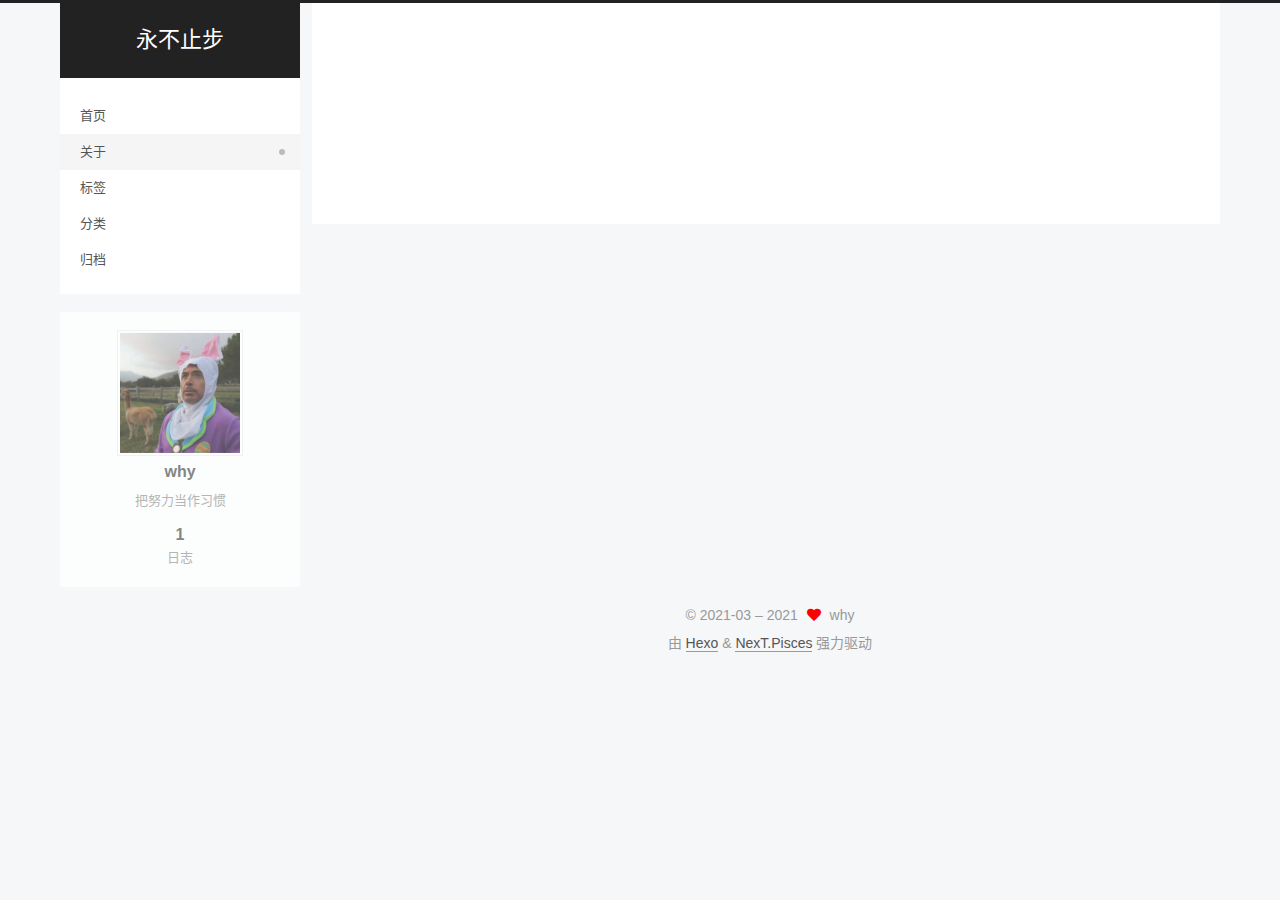
==== about/index.html @ 94a15e77 "Site updated: 2021-03-12 10:39:09" ====
<!DOCTYPE html>
<html lang="zh-CN">
<head>
  <meta charset="UTF-8">
<meta name="viewport" content="width=device-width, initial-scale=1, maximum-scale=2">
<meta name="theme-color" content="#222">
<meta name="generator" content="Hexo 5.4.0">
  <link rel="apple-touch-icon" sizes="180x180" href="/images/apple-touch-icon-next.png">
  <link rel="icon" type="image/png" sizes="32x32" href="/images/medium%2032x32.png">
  <link rel="icon" type="image/png" sizes="16x16" href="/images/small16x16.png">
  <link rel="mask-icon" href="/images/logo.svg" color="#222">

<link rel="stylesheet" href="/css/main.css">


<link rel="stylesheet" href="/lib/font-awesome/css/all.min.css">

<script id="hexo-configurations">
    var NexT = window.NexT || {};
    var CONFIG = {"hostname":"example.com","root":"/","scheme":"Pisces","version":"7.8.0","exturl":false,"sidebar":{"position":"left","display":"post","padding":18,"offset":12,"onmobile":false},"copycode":{"enable":false,"show_result":false,"style":null},"back2top":{"enable":true,"sidebar":false,"scrollpercent":false},"bookmark":{"enable":false,"color":"#222","save":"auto"},"fancybox":false,"mediumzoom":false,"lazyload":false,"pangu":false,"comments":{"style":"tabs","active":null,"storage":true,"lazyload":false,"nav":null},"algolia":{"hits":{"per_page":10},"labels":{"input_placeholder":"Search for Posts","hits_empty":"We didn't find any results for the search: ${query}","hits_stats":"${hits} results found in ${time} ms"}},"localsearch":{"enable":false,"trigger":"auto","top_n_per_article":1,"unescape":false,"preload":false},"motion":{"enable":true,"async":false,"transition":{"post_block":"fadeIn","post_header":"slideDownIn","post_body":"slideDownIn","coll_header":"slideLeftIn","sidebar":"slideUpIn"}}};
  </script>

  <meta name="description" content="把努力当作习惯">
<meta property="og:type" content="website">
<meta property="og:title" content="关于">
<meta property="og:url" content="http://example.com/about/index.html">
<meta property="og:site_name" content="永不止步">
<meta property="og:description" content="把努力当作习惯">
<meta property="og:locale" content="zh_CN">
<meta property="article:published_time" content="2020-02-10T14:07:08.000Z">
<meta property="article:modified_time" content="2021-03-11T13:45:54.546Z">
<meta property="article:author" content="why">
<meta name="twitter:card" content="summary">

<link rel="canonical" href="http://example.com/about/">


<script id="page-configurations">
  // https://hexo.io/docs/variables.html
  CONFIG.page = {
    sidebar: "",
    isHome : false,
    isPost : false,
    lang   : 'zh-CN'
  };
</script>

  <title>关于 | 永不止步
</title>
  






  <noscript>
  <style>
  .use-motion .brand,
  .use-motion .menu-item,
  .sidebar-inner,
  .use-motion .post-block,
  .use-motion .pagination,
  .use-motion .comments,
  .use-motion .post-header,
  .use-motion .post-body,
  .use-motion .collection-header { opacity: initial; }

  .use-motion .site-title,
  .use-motion .site-subtitle {
    opacity: initial;
    top: initial;
  }

  .use-motion .logo-line-before i { left: initial; }
  .use-motion .logo-line-after i { right: initial; }
  </style>
</noscript>

</head>

<body itemscope itemtype="http://schema.org/WebPage">
  <div class="container use-motion">
    <div class="headband"></div>

    <header class="header" itemscope itemtype="http://schema.org/WPHeader">
      <div class="header-inner"><div class="site-brand-container">
  <div class="site-nav-toggle">
    <div class="toggle" aria-label="切换导航栏">
      <span class="toggle-line toggle-line-first"></span>
      <span class="toggle-line toggle-line-middle"></span>
      <span class="toggle-line toggle-line-last"></span>
    </div>
  </div>

  <div class="site-meta">

    <a href="/" class="brand" rel="start">
      <span class="logo-line-before"><i></i></span>
      <h1 class="site-title">永不止步</h1>
      <span class="logo-line-after"><i></i></span>
    </a>
  </div>

  <div class="site-nav-right">
    <div class="toggle popup-trigger">
    </div>
  </div>
</div>




<nav class="site-nav">
  <ul id="menu" class="main-menu menu">
        <li class="menu-item menu-item-home">

    <a href="/" rel="section"><i class="home fa-fw"></i>首页</a>

  </li>
        <li class="menu-item menu-item-about">

    <a href="/about/" rel="section"><i class="user fa-fw"></i>关于</a>

  </li>
        <li class="menu-item menu-item-tags">

    <a href="/tags/" rel="section"><i class="tags fa-fw"></i>标签</a>

  </li>
        <li class="menu-item menu-item-categories">

    <a href="/categories/" rel="section"><i class="th fa-fw"></i>分类</a>

  </li>
        <li class="menu-item menu-item-archives">

    <a href="/archives/" rel="section"><i class="archive fa-fw"></i>归档</a>

  </li>
  </ul>
</nav>




</div>
    </header>

    
  <div class="back-to-top">
    <i class="fa fa-arrow-up"></i>
    <span>0%</span>
  </div>


    <main class="main">
      <div class="main-inner">
        <div class="content-wrap">
          
  
  

          <div class="content page posts-expand">
            

    
    
    
    <div class="post-block" lang="zh-CN">
      <header class="post-header">

<h1 class="post-title" itemprop="name headline">关于
</h1>

<div class="post-meta">
  

</div>

</header>

      
      
      
      <div class="post-body">
          
      </div>
      
      
      
    </div>
    

    
    
    


          </div>
          

<script>
  window.addEventListener('tabs:register', () => {
    let { activeClass } = CONFIG.comments;
    if (CONFIG.comments.storage) {
      activeClass = localStorage.getItem('comments_active') || activeClass;
    }
    if (activeClass) {
      let activeTab = document.querySelector(`a[href="#comment-${activeClass}"]`);
      if (activeTab) {
        activeTab.click();
      }
    }
  });
  if (CONFIG.comments.storage) {
    window.addEventListener('tabs:click', event => {
      if (!event.target.matches('.tabs-comment .tab-content .tab-pane')) return;
      let commentClass = event.target.classList[1];
      localStorage.setItem('comments_active', commentClass);
    });
  }
</script>

        </div>
          
  
  <div class="toggle sidebar-toggle">
    <span class="toggle-line toggle-line-first"></span>
    <span class="toggle-line toggle-line-middle"></span>
    <span class="toggle-line toggle-line-last"></span>
  </div>

  <aside class="sidebar">
    <div class="sidebar-inner">

      <ul class="sidebar-nav motion-element">
        <li class="sidebar-nav-toc">
          文章目录
        </li>
        <li class="sidebar-nav-overview">
          站点概览
        </li>
      </ul>

      <!--noindex-->
      <div class="post-toc-wrap sidebar-panel">
      </div>
      <!--/noindex-->

      <div class="site-overview-wrap sidebar-panel">
        <div class="site-author motion-element" itemprop="author" itemscope itemtype="http://schema.org/Person">
    <img class="site-author-image" itemprop="image" alt="why"
      src="/images/avatar.png">
  <p class="site-author-name" itemprop="name">why</p>
  <div class="site-description" itemprop="description">把努力当作习惯</div>
</div>
<div class="site-state-wrap motion-element">
  <nav class="site-state">
      <div class="site-state-item site-state-posts">
          <a href="/archives/">
        
          <span class="site-state-item-count">1</span>
          <span class="site-state-item-name">日志</span>
        </a>
      </div>
  </nav>
</div>



      </div>

    </div>
  </aside>
  <div id="sidebar-dimmer"></div>


      </div>
    </main>

    <footer class="footer">
      <div class="footer-inner">
        

        

<div class="copyright">
  
  &copy; 2021-03 – 
  <span itemprop="copyrightYear">2021</span>
  <span class="with-love">
    <i class="fa fa-heart"></i>
  </span>
  <span class="author" itemprop="copyrightHolder">why</span>
</div>
  <div class="powered-by">由 <a href="https://hexo.io/" class="theme-link" rel="noopener" target="_blank">Hexo</a> & <a href="https://pisces.theme-next.org/" class="theme-link" rel="noopener" target="_blank">NexT.Pisces</a> 强力驱动
  </div>

        








      </div>
    </footer>
  </div>

  
  <script src="/lib/anime.min.js"></script>
  <script src="/lib/velocity/velocity.min.js"></script>
  <script src="/lib/velocity/velocity.ui.min.js"></script>

<script src="/js/utils.js"></script>

<script src="/js/motion.js"></script>


<script src="/js/schemes/pisces.js"></script>


<script src="/js/next-boot.js"></script>




  















  

  

</body>
</html>
---- css/main.css ----
:root {
  --body-bg-color: #f5f7f9;
  --content-bg-color: #fff;
  --card-bg-color: #f5f5f5;
  --text-color: #555;
  --blockquote-color: #666;
  --link-color: #555;
  --link-hover-color: #222;
  --brand-color: #fff;
  --brand-hover-color: #fff;
  --table-row-odd-bg-color: #f9f9f9;
  --table-row-hover-bg-color: #f5f5f5;
  --menu-item-bg-color: #f5f5f5;
  --btn-default-bg: #fff;
  --btn-default-color: #555;
  --btn-default-border-color: #555;
  --btn-default-hover-bg: #222;
  --btn-default-hover-color: #fff;
  --btn-default-hover-border-color: #222;
}
html {
  line-height: 1.15; /* 1 */
  -webkit-text-size-adjust: 100%; /* 2 */
}
body {
  margin: 0;
}
main {
  display: block;
}
h1 {
  font-size: 2em;
  margin: 0.67em 0;
}
hr {
  box-sizing: content-box; /* 1 */
  height: 0; /* 1 */
  overflow: visible; /* 2 */
}
pre {
  font-family: monospace, monospace; /* 1 */
  font-size: 1em; /* 2 */
}
a {
  background: transparent;
}
abbr[title] {
  border-bottom: none; /* 1 */
  text-decoration: underline; /* 2 */
  text-decoration: underline dotted; /* 2 */
}
b,
strong {
  font-weight: bolder;
}
code,
kbd,
samp {
  font-family: monospace, monospace; /* 1 */
  font-size: 1em; /* 2 */
}
small {
  font-size: 80%;
}
sub,
sup {
  font-size: 75%;
  line-height: 0;
  position: relative;
  vertical-align: baseline;
}
sub {
  bottom: -0.25em;
}
sup {
  top: -0.5em;
}
img {
  border-style: none;
}
button,
input,
optgroup,
select,
textarea {
  font-family: inherit; /* 1 */
  font-size: 100%; /* 1 */
  line-height: 1.15; /* 1 */
  margin: 0; /* 2 */
}
button,
input {
/* 1 */
  overflow: visible;
}
button,
select {
/* 1 */
  text-transform: none;
}
button,
[type='button'],
[type='reset'],
[type='submit'] {
  -webkit-appearance: button;
}
button::-moz-focus-inner,
[type='button']::-moz-focus-inner,
[type='reset']::-moz-focus-inner,
[type='submit']::-moz-focus-inner {
  border-style: none;
  padding: 0;
}
button:-moz-focusring,
[type='button']:-moz-focusring,
[type='reset']:-moz-focusring,
[type='submit']:-moz-focusring {
  outline: 1px dotted ButtonText;
}
fieldset {
  padding: 0.35em 0.75em 0.625em;
}
legend {
  box-sizing: border-box; /* 1 */
  color: inherit; /* 2 */
  display: table; /* 1 */
  max-width: 100%; /* 1 */
  padding: 0; /* 3 */
  white-space: normal; /* 1 */
}
progress {
  vertical-align: baseline;
}
textarea {
  overflow: auto;
}
[type='checkbox'],
[type='radio'] {
  box-sizing: border-box; /* 1 */
  padding: 0; /* 2 */
}
[type='number']::-webkit-inner-spin-button,
[type='number']::-webkit-outer-spin-button {
  height: auto;
}
[type='search'] {
  outline-offset: -2px; /* 2 */
  -webkit-appearance: textfield; /* 1 */
}
[type='search']::-webkit-search-decoration {
  -webkit-appearance: none;
}
::-webkit-file-upload-button {
  font: inherit; /* 2 */
  -webkit-appearance: button; /* 1 */
}
details {
  display: block;
}
summary {
  display: list-item;
}
template {
  display: none;
}
[hidden] {
  display: none;
}
::selection {
  background: #262a30;
  color: #eee;
}
html,
body {
  height: 100%;
}
body {
  background: var(--body-bg-color);
  color: var(--text-color);
  font-family: 'Lato', "PingFang SC", "Microsoft YaHei", sans-serif;
  font-size: 1em;
  line-height: 2;
}
@media (max-width: 991px) {
  body {
    padding-left: 0 !important;
    padding-right: 0 !important;
  }
}
h1,
h2,
h3,
h4,
h5,
h6 {
  font-family: 'Lato', "PingFang SC", "Microsoft YaHei", sans-serif;
  font-weight: bold;
  line-height: 1.5;
  margin: 20px 0 15px;
}
h1 {
  font-size: 1.5em;
}
h2 {
  font-size: 1.375em;
}
h3 {
  font-size: 1.25em;
}
h4 {
  font-size: 1.125em;
}
h5 {
  font-size: 1em;
}
h6 {
  font-size: 0.875em;
}
p {
  margin: 0 0 20px 0;
}
a,
span.exturl {
  border-bottom: 1px solid #999;
  color: var(--link-color);
  outline: 0;
  text-decoration: none;
  overflow-wrap: break-word;
  word-wrap: break-word;
  cursor: pointer;
}
a:hover,
span.exturl:hover {
  border-bottom-color: var(--link-hover-color);
  color: var(--link-hover-color);
}
iframe,
img,
video {
  display: block;
  margin-left: auto;
  margin-right: auto;
  max-width: 100%;
}
hr {
  background-image: repeating-linear-gradient(-45deg, #ddd, #ddd 4px, transparent 4px, transparent 8px);
  border: 0;
  height: 3px;
  margin: 40px 0;
}
blockquote {
  border-left: 4px solid #ddd;
  color: var(--blockquote-color);
  margin: 0;
  padding: 0 15px;
}
blockquote cite::before {
  content: '-';
  padding: 0 5px;
}
dt {
  font-weight: bold;
}
dd {
  margin: 0;
  padding: 0;
}
kbd {
  background-color: #f5f5f5;
  background-image: linear-gradient(#eee, #fff, #eee);
  border: 1px solid #ccc;
  border-radius: 0.2em;
  box-shadow: 0.1em 0.1em 0.2em rgba(0,0,0,0.1);
  color: #555;
  font-family: inherit;
  padding: 0.1em 0.3em;
  white-space: nowrap;
}
.table-container {
  overflow: auto;
}
table {
  border-collapse: collapse;
  border-spacing: 0;
  font-size: 0.875em;
  margin: 0 0 20px 0;
  width: 100%;
}
tbody tr:nth-of-type(odd) {
  background: var(--table-row-odd-bg-color);
}
tbody tr:hover {
  background: var(--table-row-hover-bg-color);
}
caption,
th,
td {
  font-weight: normal;
  padding: 8px;
  vertical-align: middle;
}
th,
td {
  border: 1px solid #ddd;
  border-bottom: 3px solid #ddd;
}
th {
  font-weight: 700;
  padding-bottom: 10px;
}
td {
  border-bottom-width: 1px;
}
.btn {
  background: var(--btn-default-bg);
  border: 2px solid var(--btn-default-border-color);
  border-radius: 2px;
  color: var(--btn-default-color);
  display: inline-block;
  font-size: 0.875em;
  line-height: 2;
  padding: 0 20px;
  text-decoration: none;
  transition-property: background-color;
  transition-delay: 0s;
  transition-duration: 0.2s;
  transition-timing-function: ease-in-out;
}
.btn:hover {
  background: var(--btn-default-hover-bg);
  border-color: var(--btn-default-hover-border-color);
  color: var(--btn-default-hover-color);
}
.btn + .btn {
  margin: 0 0 8px 8px;
}
.btn .fa-fw {
  text-align: left;
  width: 1.285714285714286em;
}
.toggle {
  line-height: 0;
}
.toggle .toggle-line {
  background: #fff;
  display: inline-block;
  height: 2px;
  left: 0;
  position: relative;
  top: 0;
  transition: all 0.4s;
  vertical-align: top;
  width: 100%;
}
.toggle .toggle-line:not(:first-child) {
  margin-top: 3px;
}
.toggle.toggle-arrow .toggle-line-first {
  left: 50%;
  top: 2px;
  transform: rotate(45deg);
  width: 50%;
}
.toggle.toggle-arrow .toggle-line-middle {
  left: 2px;
  width: 90%;
}
.toggle.toggle-arrow .toggle-line-last {
  left: 50%;
  top: -2px;
  transform: rotate(-45deg);
  width: 50%;
}
.toggle.toggle-close .toggle-line-first {
  transform: rotate(-45deg);
  top: 5px;
}
.toggle.toggle-close .toggle-line-middle {
  opacity: 0;
}
.toggle.toggle-close .toggle-line-last {
  transform: rotate(45deg);
  top: -5px;
}
.highlight,
pre {
  background: #f7f7f7;
  color: #4d4d4c;
  line-height: 1.6;
  margin: 0 auto 20px;
}
pre,
code {
  font-family: consolas, Menlo, monospace, "PingFang SC", "Microsoft YaHei";
}
code {
  background: #eee;
  border-radius: 3px;
  color: #555;
  padding: 2px 4px;
  overflow-wrap: break-word;
  word-wrap: break-word;
}
.highlight *::selection {
  background: #d6d6d6;
}
.highlight pre {
  border: 0;
  margin: 0;
  padding: 10px 0;
}
.highlight table {
  border: 0;
  margin: 0;
  width: auto;
}
.highlight td {
  border: 0;
  padding: 0;
}
.highlight figcaption {
  background: #eff2f3;
  color: #4d4d4c;
  display: flex;
  font-size: 0.875em;
  justify-content: space-between;
  line-height: 1.2;
  padding: 0.5em;
}
.highlight figcaption a {
  color: #4d4d4c;
}
.highlight figcaption a:hover {
  border-bottom-color: #4d4d4c;
}
.highlight .gutter {
  -moz-user-select: none;
  -ms-user-select: none;
  -webkit-user-select: none;
  user-select: none;
}
.highlight .gutter pre {
  background: #eff2f3;
  color: #869194;
  padding-left: 10px;
  padding-right: 10px;
  text-align: right;
}
.highlight .code pre {
  background: #f7f7f7;
  padding-left: 10px;
  width: 100%;
}
.gist table {
  width: auto;
}
.gist table td {
  border: 0;
}
pre {
  overflow: auto;
  padding: 10px;
}
pre code {
  background: none;
  color: #4d4d4c;
  font-size: 0.875em;
  padding: 0;
  text-shadow: none;
}
pre .deletion {
  background: #fdd;
}
pre .addition {
  background: #dfd;
}
pre .meta {
  color: #eab700;
  -moz-user-select: none;
  -ms-user-select: none;
  -webkit-user-select: none;
  user-select: none;
}
pre .comment {
  color: #8e908c;
}
pre .variable,
pre .attribute,
pre .tag,
pre .name,
pre .regexp,
pre .ruby .constant,
pre .xml .tag .title,
pre .xml .pi,
pre .xml .doctype,
pre .html .doctype,
pre .css .id,
pre .css .class,
pre .css .pseudo {
  color: #c82829;
}
pre .number,
pre .preprocessor,
pre .built_in,
pre .builtin-name,
pre .literal,
pre .params,
pre .constant,
pre .command {
  color: #f5871f;
}
pre .ruby .class .title,
pre .css .rules .attribute,
pre .string,
pre .symbol,
pre .value,
pre .inheritance,
pre .header,
pre .ruby .symbol,
pre .xml .cdata,
pre .special,
pre .formula {
  color: #718c00;
}
pre .title,
pre .css .hexcolor {
  color: #3e999f;
}
pre .function,
pre .python .decorator,
pre .python .title,
pre .ruby .function .title,
pre .ruby .title .keyword,
pre .perl .sub,
pre .javascript .title,
pre .coffeescript .title {
  color: #4271ae;
}
pre .keyword,
pre .javascript .function {
  color: #8959a8;
}
.blockquote-center {
  border-left: none;
  margin: 40px 0;
  padding: 0;
  position: relative;
  text-align: center;
}
.blockquote-center .fa {
  display: block;
  opacity: 0.6;
  position: absolute;
  width: 100%;
}
.blockquote-center .fa-quote-left {
  border-top: 1px solid #ccc;
  text-align: left;
  top: -20px;
}
.blockquote-center .fa-quote-right {
  border-bottom: 1px solid #ccc;
  text-align: right;
  bottom: -20px;
}
.blockquote-center p,
.blockquote-center div {
  text-align: center;
}
.post-body .group-picture img {
  margin: 0 auto;
  padding: 0 3px;
}
.group-picture-row {
  margin-bottom: 6px;
  overflow: hidden;
}
.group-picture-column {
  float: left;
  margin-bottom: 10px;
}
.post-body .label {
  color: #555;
  display: inline;
  padding: 0 2px;
}
.post-body .label.default {
  background: #f0f0f0;
}
.post-body .label.primary {
  background: #efe6f7;
}
.post-body .label.info {
  background: #e5f2f8;
}
.post-body .label.success {
  background: #e7f4e9;
}
.post-body .label.warning {
  background: #fcf6e1;
}
.post-body .label.danger {
  background: #fae8eb;
}
.post-body .tabs {
  margin-bottom: 20px;
}
.post-body .tabs,
.tabs-comment {
  display: block;
  padding-top: 10px;
  position: relative;
}
.post-body .tabs ul.nav-tabs,
.tabs-comment ul.nav-tabs {
  display: flex;
  flex-wrap: wrap;
  margin: 0;
  margin-bottom: -1px;
  padding: 0;
}
@media (max-width: 413px) {
  .post-body .tabs ul.nav-tabs,
  .tabs-comment ul.nav-tabs {
    display: block;
    margin-bottom: 5px;
  }
}
.post-body .tabs ul.nav-tabs li.tab,
.tabs-comment ul.nav-tabs li.tab {
  border-bottom: 1px solid #ddd;
  border-left: 1px solid transparent;
  border-right: 1px solid transparent;
  border-top: 3px solid transparent;
  flex-grow: 1;
  list-style-type: none;
  border-radius: 0 0 0 0;
}
@media (max-width: 413px) {
  .post-body .tabs ul.nav-tabs li.tab,
  .tabs-comment ul.nav-tabs li.tab {
    border-bottom: 1px solid transparent;
    border-left: 3px solid transparent;
    border-right: 1px solid transparent;
    border-top: 1px solid transparent;
  }
}
@media (max-width: 413px) {
  .post-body .tabs ul.nav-tabs li.tab,
  .tabs-comment ul.nav-tabs li.tab {
    border-radius: 0;
  }
}
.post-body .tabs ul.nav-tabs li.tab a,
.tabs-comment ul.nav-tabs li.tab a {
  border-bottom: initial;
  display: block;
  line-height: 1.8;
  outline: 0;
  padding: 0.25em 0.75em;
  text-align: center;
  transition-delay: 0s;
  transition-duration: 0.2s;
  transition-timing-function: ease-out;
}
.post-body .tabs ul.nav-tabs li.tab a i,
.tabs-comment ul.nav-tabs li.tab a i {
  width: 1.285714285714286em;
}
.post-body .tabs ul.nav-tabs li.tab.active,
.tabs-comment ul.nav-tabs li.tab.active {
  border-bottom: 1px solid transparent;
  border-left: 1px solid #ddd;
  border-right: 1px solid #ddd;
  border-top: 3px solid #fc6423;
}
@media (max-width: 413px) {
  .post-body .tabs ul.nav-tabs li.tab.active,
  .tabs-comment ul.nav-tabs li.tab.active {
    border-bottom: 1px solid #ddd;
    border-left: 3px solid #fc6423;
    border-right: 1px solid #ddd;
    border-top: 1px solid #ddd;
  }
}
.post-body .tabs ul.nav-tabs li.tab.active a,
.tabs-comment ul.nav-tabs li.tab.active a {
  color: var(--link-color);
  cursor: default;
}
.post-body .tabs .tab-content .tab-pane,
.tabs-comment .tab-content .tab-pane {
  border: 1px solid #ddd;
  border-top: 0;
  padding: 20px 20px 0 20px;
  border-radius: 0;
}
.post-body .tabs .tab-content .tab-pane:not(.active),
.tabs-comment .tab-content .tab-pane:not(.active) {
  display: none;
}
.post-body .tabs .tab-content .tab-pane.active,
.tabs-comment .tab-content .tab-pane.active {
  display: block;
}
.post-body .tabs .tab-content .tab-pane.active:nth-of-type(1),
.tabs-comment .tab-content .tab-pane.active:nth-of-type(1) {
  border-radius: 0 0 0 0;
}
@media (max-width: 413px) {
  .post-body .tabs .tab-content .tab-pane.active:nth-of-type(1),
  .tabs-comment .tab-content .tab-pane.active:nth-of-type(1) {
    border-radius: 0;
  }
}
.post-body .note {
  border-radius: 3px;
  margin-bottom: 20px;
  padding: 1em;
  position: relative;
  border: 1px solid #eee;
  border-left-width: 5px;
}
.post-body .note h2,
.post-body .note h3,
.post-body .note h4,
.post-body .note h5,
.post-body .note h6 {
  margin-top: 0;
  border-bottom: initial;
  margin-bottom: 0;
  padding-top: 0;
}
.post-body .note p:first-child,
.post-body .note ul:first-child,
.post-body .note ol:first-child,
.post-body .note table:first-child,
.post-body .note pre:first-child,
.post-body .note blockquote:first-child,
.post-body .note img:first-child {
  margin-top: 0;
}
.post-body .note p:last-child,
.post-body .note ul:last-child,
.post-body .note ol:last-child,
.post-body .note table:last-child,
.post-body .note pre:last-child,
.post-body .note blockquote:last-child,
.post-body .note img:last-child {
  margin-bottom: 0;
}
.post-body .note.default {
  border-left-color: #777;
}
.post-body .note.default h2,
.post-body .note.default h3,
.post-body .note.default h4,
.post-body .note.default h5,
.post-body .note.default h6 {
  color: #777;
}
.post-body .note.primary {
  border-left-color: #6f42c1;
}
.post-body .note.primary h2,
.post-body .note.primary h3,
.post-body .note.primary h4,
.post-body .note.primary h5,
.post-body .note.primary h6 {
  color: #6f42c1;
}
.post-body .note.info {
  border-left-color: #428bca;
}
.post-body .note.info h2,
.post-body .note.info h3,
.post-body .note.info h4,
.post-body .note.info h5,
.post-body .note.info h6 {
  color: #428bca;
}
.post-body .note.success {
  border-left-color: #5cb85c;
}
.post-body .note.success h2,
.post-body .note.success h3,
.post-body .note.success h4,
.post-body .note.success h5,
.post-body .note.success h6 {
  color: #5cb85c;
}
.post-body .note.warning {
  border-left-color: #f0ad4e;
}
.post-body .note.warning h2,
.post-body .note.warning h3,
.post-body .note.warning h4,
.post-body .note.warning h5,
.post-body .note.warning h6 {
  color: #f0ad4e;
}
.post-body .note.danger {
  border-left-color: #d9534f;
}
.post-body .note.danger h2,
.post-body .note.danger h3,
.post-body .note.danger h4,
.post-body .note.danger h5,
.post-body .note.danger h6 {
  color: #d9534f;
}
.pagination .prev,
.pagination .next,
.pagination .page-number,
.pagination .space {
  display: inline-block;
  margin: 0 10px;
  padding: 0 11px;
  position: relative;
  top: -1px;
}
@media (max-width: 767px) {
  .pagination .prev,
  .pagination .next,
  .pagination .page-number,
  .pagination .space {
    margin: 0 5px;
  }
}
.pagination {
  border-top: 1px solid #eee;
  margin: 120px 0 0;
  text-align: center;
}
.pagination .prev,
.pagination .next,
.pagination .page-number {
  border-bottom: 0;
  border-top: 1px solid #eee;
  transition-property: border-color;
  transition-delay: 0s;
  transition-duration: 0.2s;
  transition-timing-function: ease-in-out;
}
.pagination .prev:hover,
.pagination .next:hover,
.pagination .page-number:hover {
  border-top-color: #222;
}
.pagination .space {
  margin: 0;
  padding: 0;
}
.pagination .prev {
  margin-left: 0;
}
.pagination .next {
  margin-right: 0;
}
.pagination .page-number.current {
  background: #ccc;
  border-top-color: #ccc;
  color: #fff;
}
@media (max-width: 767px) {
  .pagination {
    border-top: none;
  }
  .pagination .prev,
  .pagination .next,
  .pagination .page-number {
    border-bottom: 1px solid #eee;
    border-top: 0;
    margin-bottom: 10px;
    padding: 0 10px;
  }
  .pagination .prev:hover,
  .pagination .next:hover,
  .pagination .page-number:hover {
    border-bottom-color: #222;
  }
}
.comments {
  margin-top: 60px;
  overflow: hidden;
}
.comment-button-group {
  display: flex;
  flex-wrap: wrap-reverse;
  justify-content: center;
  margin: 1em 0;
}
.comment-button-group .comment-button {
  margin: 0.1em 0.2em;
}
.comment-button-group .comment-button.active {
  background: var(--btn-default-hover-bg);
  border-color: var(--btn-default-hover-border-color);
  color: var(--btn-default-hover-color);
}
.comment-position {
  display: none;
}
.comment-position.active {
  display: block;
}
.tabs-comment {
  background: var(--content-bg-color);
  margin-top: 4em;
  padding-top: 0;
}
.tabs-comment .comments {
  border: 0;
  box-shadow: none;
  margin-top: 0;
  padding-top: 0;
}
.container {
  min-height: 100%;
  position: relative;
}
.main-inner {
  margin: 0 auto;
  width: calc(100% - 20px);
}
@media (min-width: 1200px) {
  .main-inner {
    width: 1160px;
  }
}
@media (min-width: 1600px) {
  .main-inner {
    width: 73%;
  }
}
@media (max-width: 767px) {
  .content-wrap {
    padding: 0 20px;
  }
}
.header {
  background: transparent;
}
.header-inner {
  margin: 0 auto;
  width: calc(100% - 20px);
}
@media (min-width: 1200px) {
  .header-inner {
    width: 1160px;
  }
}
@media (min-width: 1600px) {
  .header-inner {
    width: 73%;
  }
}
.site-brand-container {
  display: flex;
  flex-shrink: 0;
  padding: 0 10px;
}
.headband {
  background: #222;
  height: 3px;
}
.site-meta {
  flex-grow: 1;
  text-align: center;
}
@media (max-width: 767px) {
  .site-meta {
    text-align: center;
  }
}
.brand {
  border-bottom: none;
  color: var(--brand-color);
  display: inline-block;
  line-height: 1.375em;
  padding: 0 40px;
  position: relative;
}
.brand:hover {
  color: var(--brand-hover-color);
}
.site-title {
  font-family: 'Lato', "PingFang SC", "Microsoft YaHei", sans-serif;
  font-size: 1.375em;
  font-weight: normal;
  margin: 0;
}
.site-subtitle {
  color: #ddd;
  font-size: 0.8125em;
  margin: 10px 0;
}
.use-motion .brand {
  opacity: 0;
}
.use-motion .site-title,
.use-motion .site-subtitle,
.use-motion .custom-logo-image {
  opacity: 0;
  position: relative;
  top: -10px;
}
.site-nav-toggle,
.site-nav-right {
  display: none;
}
@media (max-width: 767px) {
  .site-nav-toggle,
  .site-nav-right {
    display: flex;
    flex-direction: column;
    justify-content: center;
  }
}
.site-nav-toggle .toggle,
.site-nav-right .toggle {
  color: var(--text-color);
  padding: 10px;
  width: 22px;
}
.site-nav-toggle .toggle .toggle-line,
.site-nav-right .toggle .toggle-line {
  background: var(--text-color);
  border-radius: 1px;
}
.site-nav {
  display: block;
}
@media (max-width: 767px) {
  .site-nav {
    clear: both;
    display: none;
  }
}
.site-nav.site-nav-on {
  display: block;
}
.menu {
  margin-top: 20px;
  padding-left: 0;
  text-align: center;
}
.menu-item {
  display: inline-block;
  list-style: none;
  margin: 0 10px;
}
@media (max-width: 767px) {
  .menu-item {
    display: block;
    margin-top: 10px;
  }
  .menu-item.menu-item-search {
    display: none;
  }
}
.menu-item a,
.menu-item span.exturl {
  border-bottom: 0;
  display: block;
  font-size: 0.8125em;
  transition-property: border-color;
  transition-delay: 0s;
  transition-duration: 0.2s;
  transition-timing-function: ease-in-out;
}
@media (hover: none) {
  .menu-item a:hover,
  .menu-item span.exturl:hover {
    border-bottom-color: transparent !important;
  }
}
.menu-item .fa,
.menu-item .fab,
.menu-item .far,
.menu-item .fas {
  margin-right: 8px;
}
.menu-item .badge {
  display: inline-block;
  font-weight: bold;
  line-height: 1;
  margin-left: 0.35em;
  margin-top: 0.35em;
  text-align: center;
  white-space: nowrap;
}
@media (max-width: 767px) {
  .menu-item .badge {
    float: right;
    margin-left: 0;
  }
}
.menu-item-active a,
.menu .menu-item a:hover,
.menu .menu-item span.exturl:hover {
  background: var(--menu-item-bg-color);
}
.use-motion .menu-item {
  opacity: 0;
}
.sidebar {
  background: #222;
  bottom: 0;
  box-shadow: inset 0 2px 6px #000;
  position: fixed;
  top: 0;
}
@media (max-width: 991px) {
  .sidebar {
    display: none;
  }
}
.sidebar-inner {
  color: #999;
  padding: 18px 10px;
  text-align: center;
}
.cc-license {
  margin-top: 10px;
  text-align: center;
}
.cc-license .cc-opacity {
  border-bottom: none;
  opacity: 0.7;
}
.cc-license .cc-opacity:hover {
  opacity: 0.9;
}
.cc-license img {
  display: inline-block;
}
.site-author-image {
  border: 1px solid #eee;
  display: block;
  margin: 0 auto;
  max-width: 120px;
  padding: 2px;
}
.site-author-name {
  color: var(--text-color);
  font-weight: 600;
  margin: 0;
  text-align: center;
}
.site-description {
  color: #999;
  font-size: 0.8125em;
  margin-top: 0;
  text-align: center;
}
.links-of-author {
  margin-top: 15px;
}
.links-of-author a,
.links-of-author span.exturl {
  border-bottom-color: #555;
  display: inline-block;
  font-size: 0.8125em;
  margin-bottom: 10px;
  margin-right: 10px;
  vertical-align: middle;
}
.links-of-author a::before,
.links-of-author span.exturl::before {
  background: #0e539f;
  border-radius: 50%;
  content: ' ';
  display: inline-block;
  height: 4px;
  margin-right: 3px;
  vertical-align: middle;
  width: 4px;
}
.sidebar-button {
  margin-top: 15px;
}
.sidebar-button a {
  border: 1px solid #fc6423;
  border-radius: 4px;
  color: #fc6423;
  display: inline-block;
  padding: 0 15px;
}
.sidebar-button a .fa,
.sidebar-button a .fab,
.sidebar-button a .far,
.sidebar-button a .fas {
  margin-right: 5px;
}
.sidebar-button a:hover {
  background: #fc6423;
  border: 1px solid #fc6423;
  color: #fff;
}
.sidebar-button a:hover .fa,
.sidebar-button a:hover .fab,
.sidebar-button a:hover .far,
.sidebar-button a:hover .fas {
  color: #fff;
}
.links-of-blogroll {
  font-size: 0.8125em;
  margin-top: 10px;
}
.links-of-blogroll-title {
  font-size: 0.875em;
  font-weight: 600;
  margin-top: 0;
}
.links-of-blogroll-list {
  list-style: none;
  margin: 0;
  padding: 0;
}
#sidebar-dimmer {
  display: none;
}
@media (max-width: 767px) {
  #sidebar-dimmer {
    background: #000;
    display: block;
    height: 100%;
    left: 100%;
    opacity: 0;
    position: fixed;
    top: 0;
    width: 100%;
    z-index: 1100;
  }
  .sidebar-active + #sidebar-dimmer {
    opacity: 0.7;
    transform: translateX(-100%);
    transition: opacity 0.5s;
  }
}
.sidebar-nav {
  margin: 0;
  padding-bottom: 20px;
  padding-left: 0;
}
.sidebar-nav li {
  border-bottom: 1px solid transparent;
  color: var(--text-color);
  cursor: pointer;
  display: inline-block;
  font-size: 0.875em;
}
.sidebar-nav li.sidebar-nav-overview {
  margin-left: 10px;
}
.sidebar-nav li:hover {
  color: #fc6423;
}
.sidebar-nav .sidebar-nav-active {
  border-bottom-color: #fc6423;
  color: #fc6423;
}
.sidebar-nav .sidebar-nav-active:hover {
  color: #fc6423;
}
.sidebar-panel {
  display: none;
  overflow-x: hidden;
  overflow-y: auto;
}
.sidebar-panel-active {
  display: block;
}
.sidebar-toggle {
  background: #222;
  bottom: 45px;
  cursor: pointer;
  height: 14px;
  left: 30px;
  padding: 5px;
  position: fixed;
  width: 14px;
  z-index: 1300;
}
@media (max-width: 991px) {
  .sidebar-toggle {
    left: 20px;
    opacity: 0.8;
    display: none;
  }
}
.sidebar-toggle:hover .toggle-line {
  background: #fc6423;
}
.post-toc {
  font-size: 0.875em;
}
.post-toc ol {
  list-style: none;
  margin: 0;
  padding: 0 2px 5px 10px;
  text-align: left;
}
.post-toc ol > ol {
  padding-left: 0;
}
.post-toc ol a {
  transition-property: all;
  transition-delay: 0s;
  transition-duration: 0.2s;
  transition-timing-function: ease-in-out;
}
.post-toc .nav-item {
  line-height: 1.8;
  overflow: hidden;
  text-overflow: ellipsis;
  white-space: nowrap;
}
.post-toc .nav .nav-child {
  display: none;
}
.post-toc .nav .active > .nav-child {
  display: block;
}
.post-toc .nav .active-current > .nav-child {
  display: block;
}
.post-toc .nav .active-current > .nav-child > .nav-item {
  display: block;
}
.post-toc .nav .active > a {
  border-bottom-color: #fc6423;
  color: #fc6423;
}
.post-toc .nav .active-current > a {
  color: #fc6423;
}
.post-toc .nav .active-current > a:hover {
  color: #fc6423;
}
.site-state {
  display: flex;
  justify-content: center;
  line-height: 1.4;
  margin-top: 10px;
  overflow: hidden;
  text-align: center;
  white-space: nowrap;
}
.site-state-item {
  padding: 0 15px;
}
.site-state-item:not(:first-child) {
  border-left: 1px solid #eee;
}
.site-state-item a {
  border-bottom: none;
}
.site-state-item-count {
  display: block;
  font-size: 1em;
  font-weight: 600;
  text-align: center;
}
.site-state-item-name {
  color: #999;
  font-size: 0.8125em;
}
.footer {
  color: #999;
  font-size: 0.875em;
  padding: 20px 0;
}
.footer.footer-fixed {
  bottom: 0;
  left: 0;
  position: absolute;
  right: 0;
}
.footer-inner {
  box-sizing: border-box;
  margin: 0 auto;
  text-align: center;
  width: calc(100% - 20px);
}
@media (min-width: 1200px) {
  .footer-inner {
    width: 1160px;
  }
}
@media (min-width: 1600px) {
  .footer-inner {
    width: 73%;
  }
}
.languages {
  display: inline-block;
  font-size: 1.125em;
  position: relative;
}
.languages .lang-select-label span {
  margin: 0 0.5em;
}
.languages .lang-select {
  height: 100%;
  left: 0;
  opacity: 0;
  position: absolute;
  top: 0;
  width: 100%;
}
.with-love {
  color: #ff0000;
  display: inline-block;
  margin: 0 5px;
}
.powered-by,
.theme-info {
  display: inline-block;
}
@-moz-keyframes iconAnimate {
  0%, 100% {
    transform: scale(1);
  }
  10%, 30% {
    transform: scale(0.9);
  }
  20%, 40%, 60%, 80% {
    transform: scale(1.1);
  }
  50%, 70% {
    transform: scale(1.1);
  }
}
@-webkit-keyframes iconAnimate {
  0%, 100% {
    transform: scale(1);
  }
  10%, 30% {
    transform: scale(0.9);
  }
  20%, 40%, 60%, 80% {
    transform: scale(1.1);
  }
  50%, 70% {
    transform: scale(1.1);
  }
}
@-o-keyframes iconAnimate {
  0%, 100% {
    transform: scale(1);
  }
  10%, 30% {
    transform: scale(0.9);
  }
  20%, 40%, 60%, 80% {
    transform: scale(1.1);
  }
  50%, 70% {
    transform: scale(1.1);
  }
}
@keyframes iconAnimate {
  0%, 100% {
    transform: scale(1);
  }
  10%, 30% {
    transform: scale(0.9);
  }
  20%, 40%, 60%, 80% {
    transform: scale(1.1);
  }
  50%, 70% {
    transform: scale(1.1);
  }
}
.back-to-top {
  font-size: 12px;
  text-align: center;
  transition-delay: 0s;
  transition-duration: 0.2s;
  transition-timing-function: ease-in-out;
}
.back-to-top {
  background: #222;
  bottom: -100px;
  box-sizing: border-box;
  color: #fff;
  cursor: pointer;
  left: 30px;
  opacity: 0.6;
  padding: 0 6px;
  position: fixed;
  transition-property: bottom;
  z-index: 1300;
  width: 24px;
}
.back-to-top span {
  display: none;
}
.back-to-top:hover {
  color: #fc6423;
}
.back-to-top.back-to-top-on {
  bottom: 30px;
}
@media (max-width: 991px) {
  .back-to-top {
    left: 20px;
    opacity: 0.8;
  }
}
.post-body {
  font-family: 'Lato', "PingFang SC", "Microsoft YaHei", sans-serif;
  overflow-wrap: break-word;
  word-wrap: break-word;
}
@media (min-width: 1200px) {
  .post-body {
    font-size: 1.125em;
  }
}
.post-body .exturl .fa {
  font-size: 0.875em;
  margin-left: 4px;
}
.post-body .image-caption,
.post-body .figure .caption {
  color: #999;
  font-size: 0.875em;
  font-weight: bold;
  line-height: 1;
  margin: -20px auto 15px;
  text-align: center;
}
.post-sticky-flag {
  display: inline-block;
  transform: rotate(30deg);
}
.post-button {
  margin-top: 40px;
  text-align: center;
}
.use-motion .post-block,
.use-motion .pagination,
.use-motion .comments {
  opacity: 0;
}
.use-motion .post-header {
  opacity: 0;
}
.use-motion .post-body {
  opacity: 0;
}
.use-motion .collection-header {
  opacity: 0;
}
.posts-collapse {
  margin-left: 35px;
  position: relative;
}
@media (max-width: 767px) {
  .posts-collapse {
    margin-left: 0px;
    margin-right: 0px;
  }
}
.posts-collapse .collection-title {
  font-size: 1.125em;
  position: relative;
}
.posts-collapse .collection-title::before {
  background: #999;
  border: 1px solid #fff;
  border-radius: 50%;
  content: ' ';
  height: 10px;
  left: 0;
  margin-left: -6px;
  margin-top: -4px;
  position: absolute;
  top: 50%;
  width: 10px;
}
.posts-collapse .collection-year {
  font-size: 1.5em;
  font-weight: bold;
  margin: 60px 0;
  position: relative;
}
.posts-collapse .collection-year::before {
  background: #bbb;
  border-radius: 50%;
  content: ' ';
  height: 8px;
  left: 0;
  margin-left: -4px;
  margin-top: -4px;
  position: absolute;
  top: 50%;
  width: 8px;
}
.posts-collapse .collection-header {
  display: block;
  margin: 0 0 0 20px;
}
.posts-collapse .collection-header small {
  color: #bbb;
  margin-left: 5px;
}
.posts-collapse .post-header {
  border-bottom: 1px dashed #ccc;
  margin: 30px 0;
  padding-left: 15px;
  position: relative;
  transition-property: border;
  transition-delay: 0s;
  transition-duration: 0.2s;
  transition-timing-function: ease-in-out;
}
.posts-collapse .post-header::before {
  background: #bbb;
  border: 1px solid #fff;
  border-radius: 50%;
  content: ' ';
  height: 6px;
  left: 0;
  margin-left: -4px;
  position: absolute;
  top: 0.75em;
  transition-property: background;
  width: 6px;
  transition-delay: 0s;
  transition-duration: 0.2s;
  transition-timing-function: ease-in-out;
}
.posts-collapse .post-header:hover {
  border-bottom-color: #666;
}
.posts-collapse .post-header:hover::before {
  background: #222;
}
.posts-collapse .post-meta {
  display: inline;
  font-size: 0.75em;
  margin-right: 10px;
}
.posts-collapse .post-title {
  display: inline;
}
.posts-collapse .post-title a,
.posts-collapse .post-title span.exturl {
  border-bottom: none;
  color: var(--link-color);
}
.posts-collapse .post-title .fa-external-link-alt {
  font-size: 0.875em;
  margin-left: 5px;
}
.posts-collapse::before {
  background: #f5f5f5;
  content: ' ';
  height: 100%;
  left: 0;
  margin-left: -2px;
  position: absolute;
  top: 1.25em;
  width: 4px;
}
.post-eof {
  background: #ccc;
  height: 1px;
  margin: 80px auto 60px;
  text-align: center;
  width: 8%;
}
.post-block:last-of-type .post-eof {
  display: none;
}
.content {
  padding-top: 40px;
}
@media (min-width: 992px) {
  .post-body {
    text-align: justify;
  }
}
@media (max-width: 991px) {
  .post-body {
    text-align: justify;
  }
}
.post-body h1,
.post-body h2,
.post-body h3,
.post-body h4,
.post-body h5,
.post-body h6 {
  padding-top: 10px;
}
.post-body h1 .header-anchor,
.post-body h2 .header-anchor,
.post-body h3 .header-anchor,
.post-body h4 .header-anchor,
.post-body h5 .header-anchor,
.post-body h6 .header-anchor {
  border-bottom-style: none;
  color: #ccc;
  float: right;
  margin-left: 10px;
  visibility: hidden;
}
.post-body h1 .header-anchor:hover,
.post-body h2 .header-anchor:hover,
.post-body h3 .header-anchor:hover,
.post-body h4 .header-anchor:hover,
.post-body h5 .header-anchor:hover,
.post-body h6 .header-anchor:hover {
  color: inherit;
}
.post-body h1:hover .header-anchor,
.post-body h2:hover .header-anchor,
.post-body h3:hover .header-anchor,
.post-body h4:hover .header-anchor,
.post-body h5:hover .header-anchor,
.post-body h6:hover .header-anchor {
  visibility: visible;
}
.post-body iframe,
.post-body img,
.post-body video {
  margin-bottom: 20px;
}
.post-body .video-container {
  height: 0;
  margin-bottom: 20px;
  overflow: hidden;
  padding-top: 75%;
  position: relative;
  width: 100%;
}
.post-body .video-container iframe,
.post-body .video-container object,
.post-body .video-container embed {
  height: 100%;
  left: 0;
  margin: 0;
  position: absolute;
  top: 0;
  width: 100%;
}
.post-gallery {
  align-items: center;
  display: grid;
  grid-gap: 10px;
  grid-template-columns: 1fr 1fr 1fr;
  margin-bottom: 20px;
}
@media (max-width: 767px) {
  .post-gallery {
    grid-template-columns: 1fr 1fr;
  }
}
.post-gallery a {
  border: 0;
}
.post-gallery img {
  margin: 0;
}
.posts-expand .post-header {
  font-size: 1.125em;
}
.posts-expand .post-title {
  font-size: 1.5em;
  font-weight: normal;
  margin: initial;
  text-align: center;
  overflow-wrap: break-word;
  word-wrap: break-word;
}
.posts-expand .post-title-link {
  border-bottom: none;
  color: var(--link-color);
  display: inline-block;
  position: relative;
  vertical-align: top;
}
.posts-expand .post-title-link::before {
  background: var(--link-color);
  bottom: 0;
  content: '';
  height: 2px;
  left: 0;
  position: absolute;
  transform: scaleX(0);
  visibility: hidden;
  width: 100%;
  transition-delay: 0s;
  transition-duration: 0.2s;
  transition-timing-function: ease-in-out;
}
.posts-expand .post-title-link:hover::before {
  transform: scaleX(1);
  visibility: visible;
}
.posts-expand .post-title-link .fa-external-link-alt {
  font-size: 0.875em;
  margin-left: 5px;
}
.posts-expand .post-meta {
  color: #999;
  font-family: 'Lato', "PingFang SC", "Microsoft YaHei", sans-serif;
  font-size: 0.75em;
  margin: 3px 0 60px 0;
  text-align: center;
}
.posts-expand .post-meta .post-description {
  font-size: 0.875em;
  margin-top: 2px;
}
.posts-expand .post-meta time {
  border-bottom: 1px dashed #999;
  cursor: pointer;
}
.post-meta .post-meta-item + .post-meta-item::before {
  content: '|';
  margin: 0 0.5em;
}
.post-meta-divider {
  margin: 0 0.5em;
}
.post-meta-item-icon {
  margin-right: 3px;
}
@media (max-width: 991px) {
  .post-meta-item-icon {
    display: inline-block;
  }
}
@media (max-width: 991px) {
  .post-meta-item-text {
    display: none;
  }
}
.post-nav {
  border-top: 1px solid #eee;
  display: flex;
  justify-content: space-between;
  margin-top: 15px;
  padding: 10px 5px 0;
}
.post-nav-item {
  flex: 1;
}
.post-nav-item a {
  border-bottom: none;
  display: block;
  font-size: 0.875em;
  line-height: 1.6;
  position: relative;
}
.post-nav-item a:active {
  top: 2px;
}
.post-nav-item .fa {
  font-size: 0.75em;
}
.post-nav-item:first-child {
  margin-right: 15px;
}
.post-nav-item:first-child .fa {
  margin-right: 5px;
}
.post-nav-item:last-child {
  margin-left: 15px;
  text-align: right;
}
.post-nav-item:last-child .fa {
  margin-left: 5px;
}
.rtl.post-body p,
.rtl.post-body a,
.rtl.post-body h1,
.rtl.post-body h2,
.rtl.post-body h3,
.rtl.post-body h4,
.rtl.post-body h5,
.rtl.post-body h6,
.rtl.post-body li,
.rtl.post-body ul,
.rtl.post-body ol {
  direction: rtl;
  font-family: UKIJ Ekran;
}
.rtl.post-title {
  font-family: UKIJ Ekran;
}
.post-tags {
  margin-top: 40px;
  text-align: center;
}
.post-tags a {
  display: inline-block;
  font-size: 0.8125em;
}
.post-tags a:not(:last-child) {
  margin-right: 10px;
}
.post-widgets {
  border-top: 1px solid #eee;
  margin-top: 15px;
  text-align: center;
}
.wp_rating {
  height: 20px;
  line-height: 20px;
  margin-top: 10px;
  padding-top: 6px;
  text-align: center;
}
.social-like {
  display: flex;
  font-size: 0.875em;
  justify-content: center;
  text-align: center;
}
.reward-container {
  margin: 20px auto;
  padding: 10px 0;
  text-align: center;
  width: 90%;
}
.reward-container button {
  background: transparent;
  border: 1px solid #fc6423;
  border-radius: 0;
  color: #fc6423;
  cursor: pointer;
  line-height: 2;
  outline: 0;
  padding: 0 15px;
  vertical-align: text-top;
}
.reward-container button:hover {
  background: #fc6423;
  border: 1px solid transparent;
  color: #fa9366;
}
#qr {
  padding-top: 20px;
}
#qr a {
  border: 0;
}
#qr img {
  display: inline-block;
  margin: 0.8em 2em 0 2em;
  max-width: 100%;
  width: 180px;
}
#qr p {
  text-align: center;
}
.category-all-page .category-all-title {
  text-align: center;
}
.category-all-page .category-all {
  margin-top: 20px;
}
.category-all-page .category-list {
  list-style: none;
  margin: 0;
  padding: 0;
}
.category-all-page .category-list-item {
  margin: 5px 10px;
}
.category-all-page .category-list-count {
  color: #bbb;
}
.category-all-page .category-list-count::before {
  content: ' (';
  display: inline;
}
.category-all-page .category-list-count::after {
  content: ') ';
  display: inline;
}
.category-all-page .category-list-child {
  padding-left: 10px;
}
.event-list {
  padding: 0;
}
.event-list hr {
  background: #222;
  margin: 20px 0 45px 0;
}
.event-list hr::after {
  background: #222;
  color: #fff;
  content: 'NOW';
  display: inline-block;
  font-weight: bold;
  padding: 0 5px;
  text-align: right;
}
.event-list .event {
  background: #222;
  margin: 20px 0;
  min-height: 40px;
  padding: 15px 0 15px 10px;
}
.event-list .event .event-summary {
  color: #fff;
  margin: 0;
  padding-bottom: 3px;
}
.event-list .event .event-summary::before {
  animation: dot-flash 1s alternate infinite ease-in-out;
  color: #fff;
  content: '\f111';
  display: inline-block;
  font-size: 10px;
  margin-right: 25px;
  vertical-align: middle;
  font-family: 'Font Awesome 5 Free';
  font-weight: 900;
}
.event-list .event .event-relative-time {
  color: #bbb;
  display: inline-block;
  font-size: 12px;
  font-weight: normal;
  padding-left: 12px;
}
.event-list .event .event-details {
  color: #fff;
  display: block;
  line-height: 18px;
  margin-left: 56px;
  padding-bottom: 6px;
  padding-top: 3px;
  text-indent: -24px;
}
.event-list .event .event-details::before {
  color: #fff;
  display: inline-block;
  margin-right: 9px;
  text-align: center;
  text-indent: 0;
  width: 14px;
  font-family: 'Font Awesome 5 Free';
  font-weight: 900;
}
.event-list .event .event-details.event-location::before {
  content: '\f041';
}
.event-list .event .event-details.event-duration::before {
  content: '\f017';
}
.event-list .event-past {
  background: #f5f5f5;
}
.event-list .event-past .event-summary,
.event-list .event-past .event-details {
  color: #bbb;
  opacity: 0.9;
}
.event-list .event-past .event-summary::before,
.event-list .event-past .event-details::before {
  animation: none;
  color: #bbb;
}
@-moz-keyframes dot-flash {
  from {
    opacity: 1;
    transform: scale(1);
  }
  to {
    opacity: 0;
    transform: scale(0.8);
  }
}
@-webkit-keyframes dot-flash {
  from {
    opacity: 1;
    transform: scale(1);
  }
  to {
    opacity: 0;
    transform: scale(0.8);
  }
}
@-o-keyframes dot-flash {
  from {
    opacity: 1;
    transform: scale(1);
  }
  to {
    opacity: 0;
    transform: scale(0.8);
  }
}
@keyframes dot-flash {
  from {
    opacity: 1;
    transform: scale(1);
  }
  to {
    opacity: 0;
    transform: scale(0.8);
  }
}
ul.breadcrumb {
  font-size: 0.75em;
  list-style: none;
  margin: 1em 0;
  padding: 0 2em;
  text-align: center;
}
ul.breadcrumb li {
  display: inline;
}
ul.breadcrumb li + li::before {
  content: '/\00a0';
  font-weight: normal;
  padding: 0.5em;
}
ul.breadcrumb li + li:last-child {
  font-weight: bold;
}
.tag-cloud {
  text-align: center;
}
.tag-cloud a {
  display: inline-block;
  margin: 10px;
}
.tag-cloud a:hover {
  color: var(--link-hover-color) !important;
}
.header {
  margin: 0 auto;
  position: relative;
  width: calc(100% - 20px);
}
@media (min-width: 1200px) {
  .header {
    width: 1160px;
  }
}
@media (min-width: 1600px) {
  .header {
    width: 73%;
  }
}
@media (max-width: 991px) {
  .header {
    width: auto;
  }
}
.header-inner {
  background: var(--content-bg-color);
  border-radius: initial;
  box-shadow: initial;
  overflow: hidden;
  padding: 0;
  position: absolute;
  top: 0;
  width: 240px;
}
@media (min-width: 1200px) {
  .header-inner {
    width: 240px;
  }
}
@media (max-width: 991px) {
  .header-inner {
    border-radius: initial;
    position: relative;
    width: auto;
  }
}
.main-inner {
  align-items: flex-start;
  display: flex;
  justify-content: space-between;
  flex-direction: row-reverse;
}
@media (max-width: 991px) {
  .main-inner {
    width: auto;
  }
}
.content-wrap {
  background: var(--content-bg-color);
  border-radius: initial;
  box-shadow: initial;
  box-sizing: border-box;
  padding: 40px;
  width: calc(100% - 252px);
}
@media (max-width: 991px) {
  .content-wrap {
    border-radius: initial;
    padding: 20px;
    width: 100%;
  }
}
.footer-inner {
  padding-left: 260px;
}
.back-to-top {
  left: auto;
  right: 30px;
}
@media (max-width: 991px) {
  .back-to-top {
    right: 20px;
  }
}
@media (max-width: 991px) {
  .footer-inner {
    padding-left: 0;
    padding-right: 0;
    width: auto;
  }
}
.site-brand-container {
  background: #222;
}
@media (max-width: 991px) {
  .site-brand-container {
    box-shadow: 0 0 16px rgba(0,0,0,0.5);
  }
}
.site-meta {
  padding: 20px 0;
}
.brand {
  padding: 0;
}
.site-subtitle {
  margin: 10px 10px 0;
}
.custom-logo-image {
  margin-top: 20px;
}
@media (max-width: 991px) {
  .custom-logo-image {
    display: none;
  }
}
@media (min-width: 768px) and (max-width: 991px) {
  .site-nav-toggle,
  .site-nav-right {
    display: flex;
    flex-direction: column;
    justify-content: center;
  }
}
.site-nav-toggle .toggle,
.site-nav-right .toggle {
  color: #fff;
}
.site-nav-toggle .toggle .toggle-line,
.site-nav-right .toggle .toggle-line {
  background: #fff;
}
@media (min-width: 768px) and (max-width: 991px) {
  .site-nav {
    display: none;
  }
}
.menu .menu-item {
  display: block;
  margin: 0;
}
.menu .menu-item a,
.menu .menu-item span.exturl {
  padding: 5px 20px;
  position: relative;
  text-align: left;
  transition-property: background-color;
}
@media (max-width: 991px) {
  .menu .menu-item.menu-item-search {
    display: none;
  }
}
.menu .menu-item .badge {
  background: #ccc;
  border-radius: 10px;
  color: #fff;
  float: right;
  padding: 2px 5px;
  text-shadow: 1px 1px 0 rgba(0,0,0,0.1);
  vertical-align: middle;
}
.main-menu .menu-item-active a::after {
  background: #bbb;
  border-radius: 50%;
  content: ' ';
  height: 6px;
  margin-top: -3px;
  position: absolute;
  right: 15px;
  top: 50%;
  width: 6px;
}
.sub-menu {
  background: var(--content-bg-color);
  border-bottom: 1px solid #ddd;
  margin: 0;
  padding: 6px 0;
}
.sub-menu .menu-item {
  display: inline-block;
}
.sub-menu .menu-item a,
.sub-menu .menu-item span.exturl {
  background: transparent;
  margin: 5px 10px;
  padding: initial;
}
.sub-menu .menu-item a:hover,
.sub-menu .menu-item span.exturl:hover {
  background: transparent;
  color: #fc6423;
}
.sub-menu .menu-item-active a {
  border-bottom-color: #fc6423;
  color: #fc6423;
}
.sub-menu .menu-item-active a:hover {
  border-bottom-color: #fc6423;
}
.sidebar {
  background: var(--body-bg-color);
  box-shadow: none;
  margin-top: 100%;
  position: static;
  width: 240px;
}
@media (max-width: 991px) {
  .sidebar {
    display: none;
  }
}
.sidebar-toggle {
  display: none;
}
.sidebar-inner {
  background: var(--content-bg-color);
  border-radius: initial;
  box-shadow: initial;
  box-sizing: border-box;
  color: var(--text-color);
  width: 240px;
  opacity: 0;
}
.sidebar-inner.affix {
  position: fixed;
  top: 12px;
}
.sidebar-inner.affix-bottom {
  position: absolute;
}
.site-state-item {
  padding: 0 10px;
}
.sidebar-button {
  border-bottom: 1px dotted #ccc;
  border-top: 1px dotted #ccc;
  margin-top: 10px;
  text-align: center;
}
.sidebar-button a {
  border: 0;
  color: #fc6423;
  display: block;
}
.sidebar-button a:hover {
  background: none;
  border: 0;
  color: #e34603;
}
.sidebar-button a:hover .fa,
.sidebar-button a:hover .fab,
.sidebar-button a:hover .far,
.sidebar-button a:hover .fas {
  color: #e34603;
}
.links-of-author {
  display: flex;
  flex-wrap: wrap;
  margin-top: 10px;
  justify-content: center;
}
.links-of-author-item {
  margin: 5px 0 0;
  width: 50%;
}
.links-of-author-item a,
.links-of-author-item span.exturl {
  box-sizing: border-box;
  display: inline-block;
  margin-bottom: 0;
  margin-right: 0;
  max-width: 216px;
  overflow: hidden;
  padding: 0 5px;
  text-overflow: ellipsis;
  white-space: nowrap;
}
.links-of-author-item a,
.links-of-author-item span.exturl {
  border-bottom: none;
  display: block;
  text-decoration: none;
}
.links-of-author-item a::before,
.links-of-author-item span.exturl::before {
  display: none;
}
.links-of-author-item a:hover,
.links-of-author-item span.exturl:hover {
  background: var(--body-bg-color);
  border-radius: 4px;
}
.links-of-author-item .fa,
.links-of-author-item .fab,
.links-of-author-item .far,
.links-of-author-item .fas {
  margin-right: 2px;
}
.links-of-blogroll-item {
  padding: 0;
}
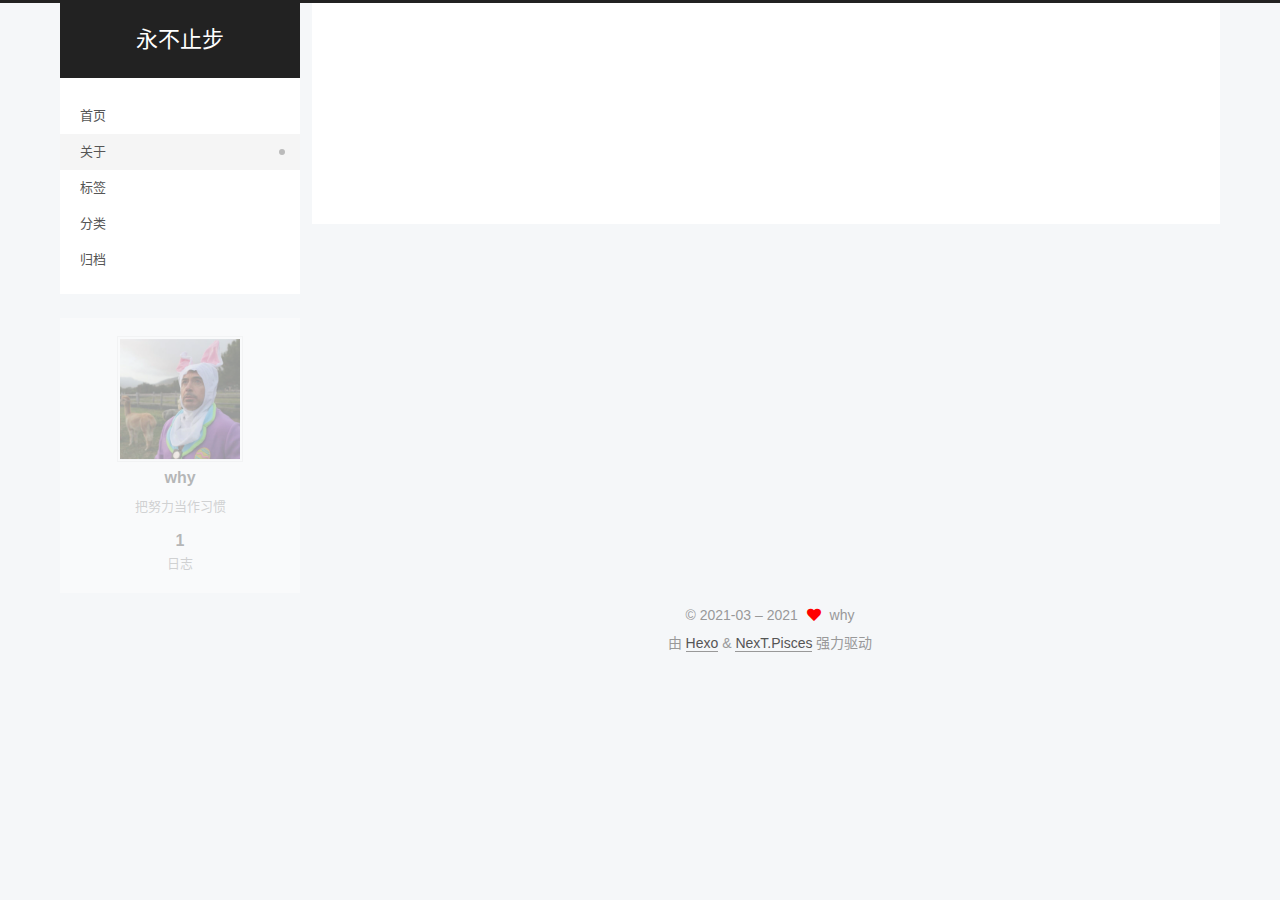
==== commit e10291ec: "Site updated: 2021-03-12 10:47:32" ====
--- a/about/index.html
+++ b/about/index.html
@@ -115,7 +115,7 @@
   <ul id="menu" class="main-menu menu">
         <li class="menu-item menu-item-home">
 
-    <a href="/" rel="section"><i class="home fa-fw"></i>首页</a>
+    <a href="/" rel="section"><i class="user fa-fw"></i>首页</a>
 
   </li>
         <li class="menu-item menu-item-about">
@@ -125,12 +125,12 @@
   </li>
         <li class="menu-item menu-item-tags">
 
-    <a href="/tags/" rel="section"><i class="tags fa-fw"></i>标签</a>
+    <a href="/tags/" rel="section"><i class="user fa-fw"></i>标签</a>
 
   </li>
         <li class="menu-item menu-item-categories">
 
-    <a href="/categories/" rel="section"><i class="th fa-fw"></i>分类</a>
+    <a href="/categories/" rel="section"><i class="user fa-fw"></i>分类</a>
 
   </li>
         <li class="menu-item menu-item-archives">
--- a/css/main.css
+++ b/css/main.css
@@ -1168,7 +1168,7 @@
 }
 .links-of-author a::before,
 .links-of-author span.exturl::before {
-  background: #0e539f;
+  background: #7e6993;
   border-radius: 50%;
   content: ' ';
   display: inline-block;
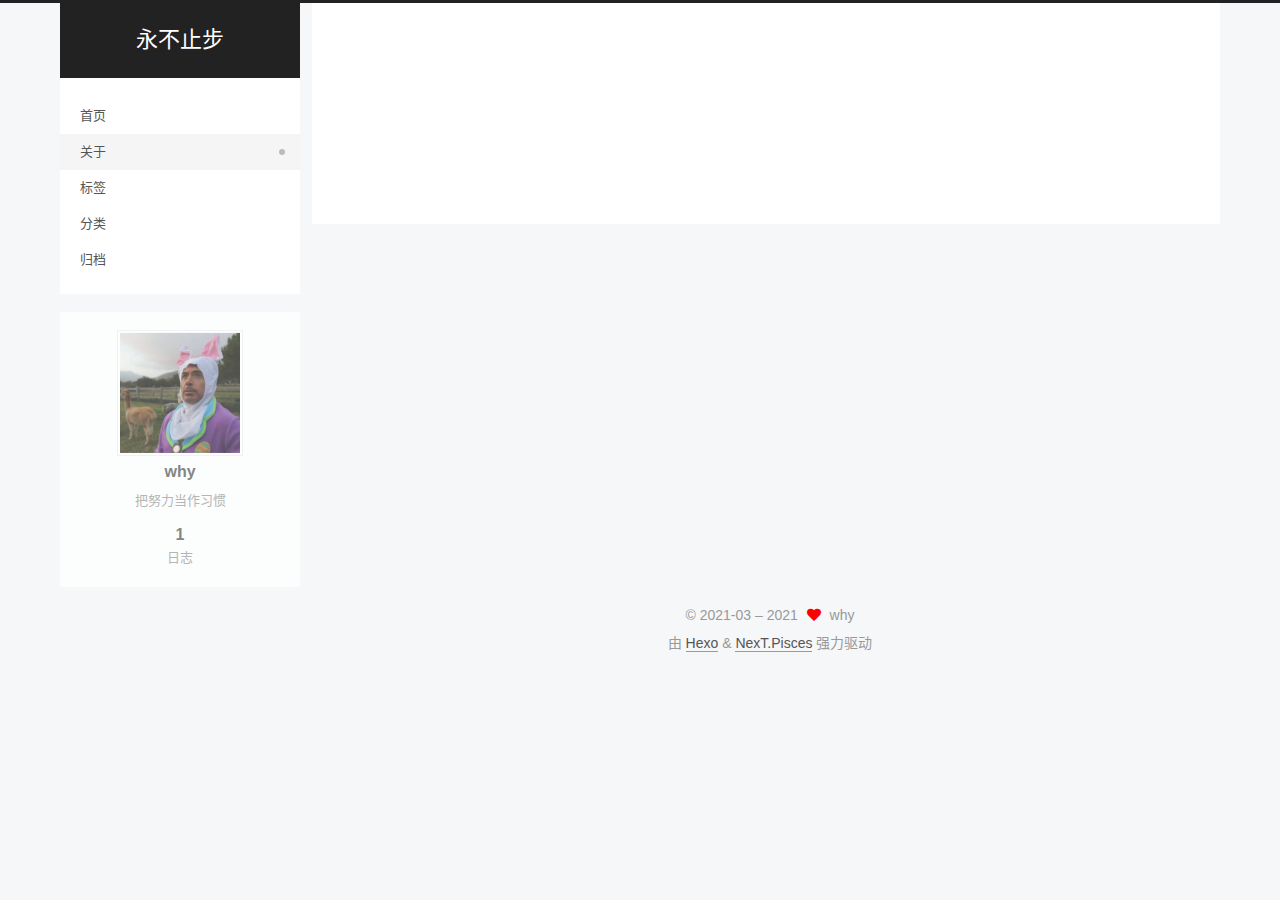
==== commit 8b40b9fa: "Site updated: 2021-03-12 10:52:35" ====
--- a/about/index.html
+++ b/about/index.html
@@ -326,6 +326,7 @@
 <script src="/js/next-boot.js"></script>
 
 
+  <script defer src="/lib/three/three.min.js"></script>
 
 
   
--- a/css/main.css
+++ b/css/main.css
@@ -1168,7 +1168,7 @@
 }
 .links-of-author a::before,
 .links-of-author span.exturl::before {
-  background: #7e6993;
+  background: #fff;
   border-radius: 50%;
   content: ' ';
   display: inline-block;
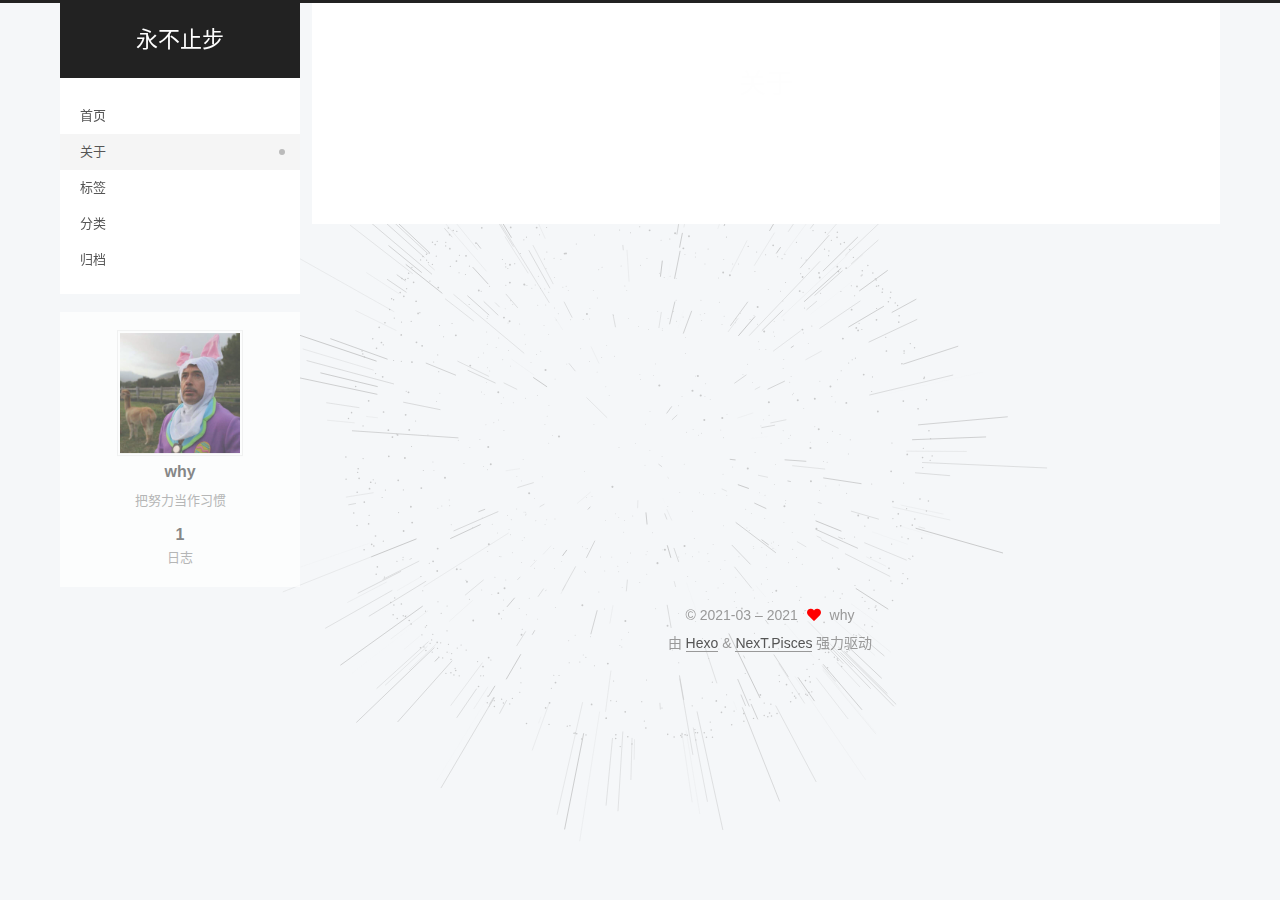
==== commit 846ad432: "Site updated: 2021-03-12 10:55:02" ====
--- a/about/index.html
+++ b/about/index.html
@@ -327,6 +327,7 @@
 
 
   <script defer src="/lib/three/three.min.js"></script>
+    <script defer src="/lib/three/canvas_sphere.min.js"></script>
 
 
   
--- a/css/main.css
+++ b/css/main.css
@@ -1168,7 +1168,7 @@
 }
 .links-of-author a::before,
 .links-of-author span.exturl::before {
-  background: #fff;
+  background: #8fb65e;
   border-radius: 50%;
   content: ' ';
   display: inline-block;
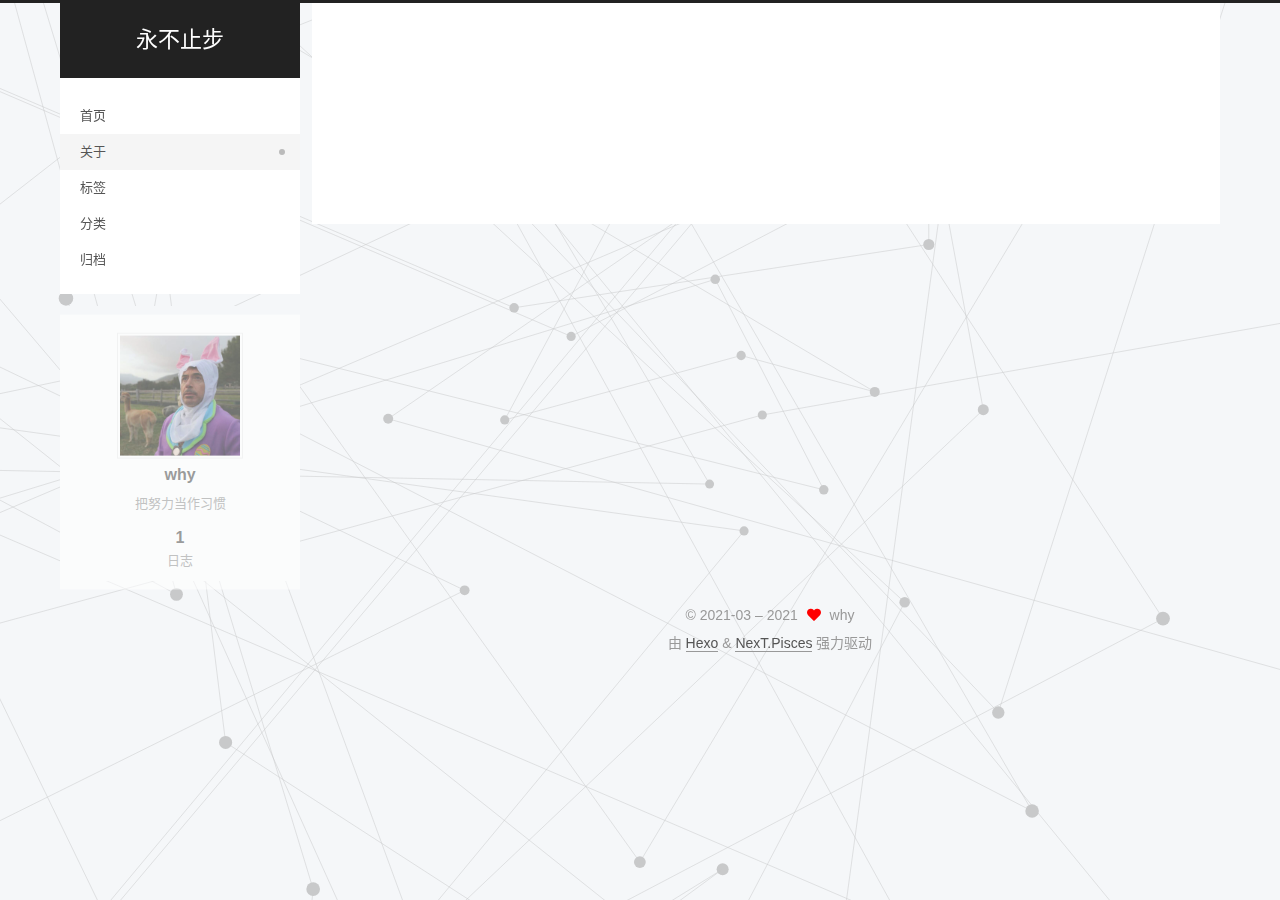
==== commit 32eac382: "Site updated: 2021-03-12 10:57:11" ====
--- a/about/index.html
+++ b/about/index.html
@@ -327,7 +327,7 @@
 
 
   <script defer src="/lib/three/three.min.js"></script>
-    <script defer src="/lib/three/canvas_sphere.min.js"></script>
+    <script defer src="/lib/three/canvas_lines.min.js"></script>
 
 
   
--- a/css/main.css
+++ b/css/main.css
@@ -1168,7 +1168,7 @@
 }
 .links-of-author a::before,
 .links-of-author span.exturl::before {
-  background: #8fb65e;
+  background: #cce495;
   border-radius: 50%;
   content: ' ';
   display: inline-block;
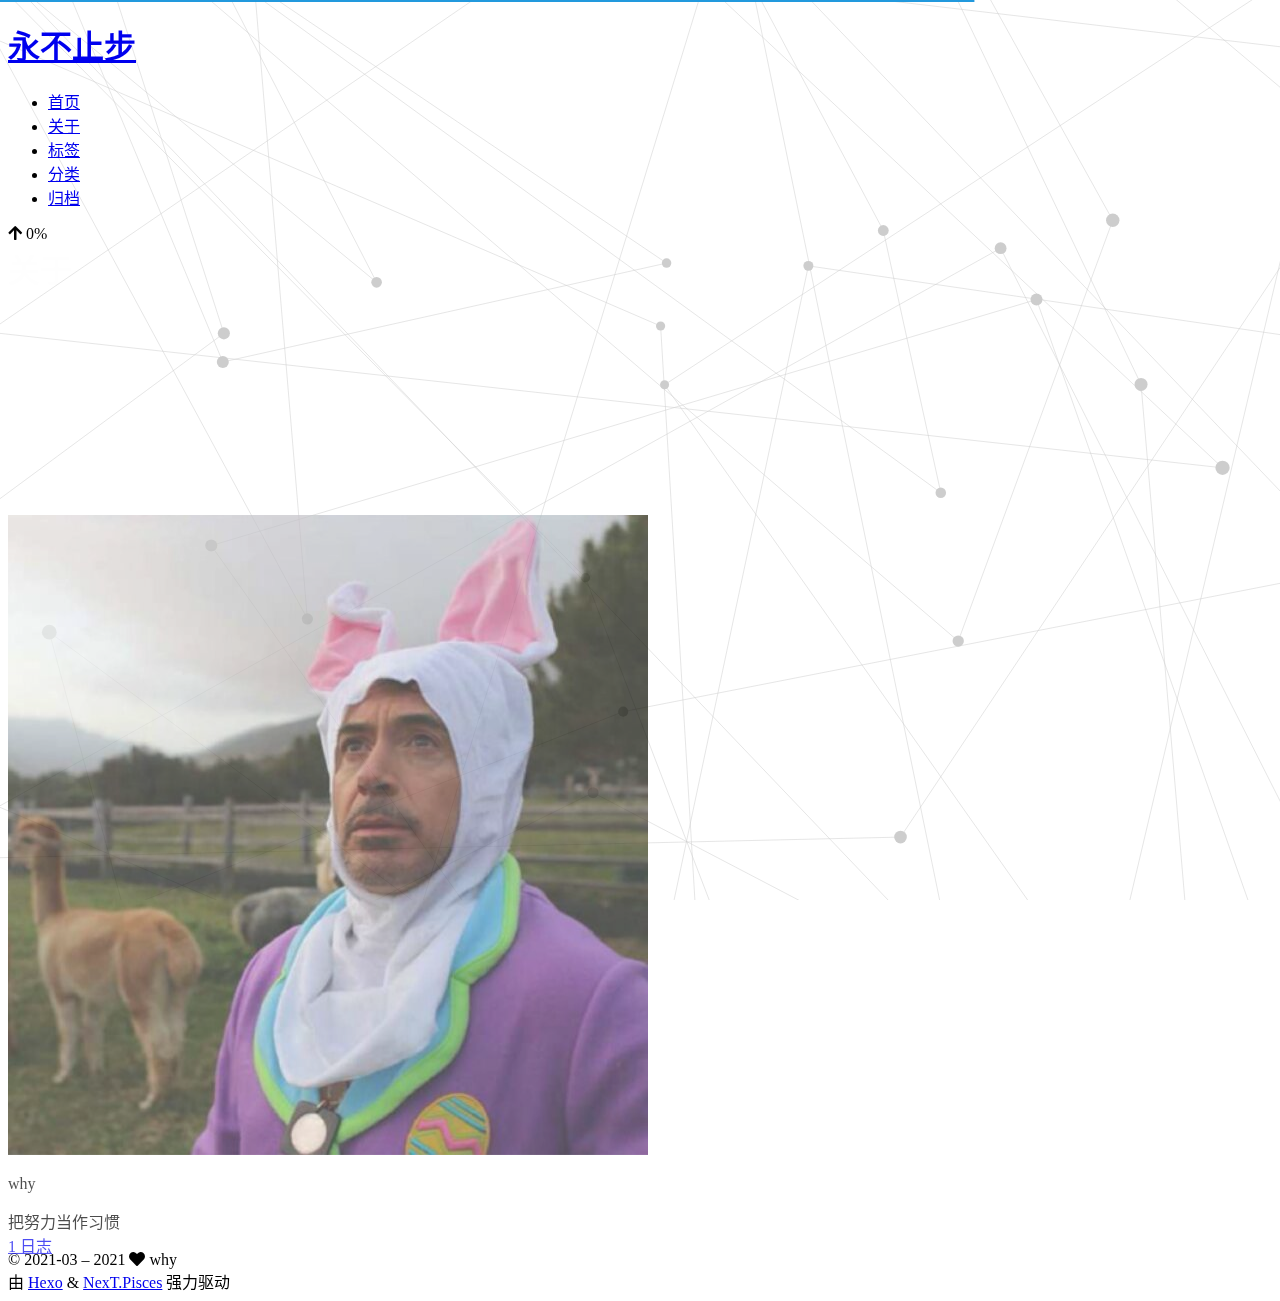
==== commit 248a2437: "Site updated: 2021-03-12 11:07:16" ====
--- a/about/index.html
+++ b/about/index.html
@@ -14,6 +14,8 @@
 
 
 <link rel="stylesheet" href="/lib/font-awesome/css/all.min.css">
+  <link rel="stylesheet" href="/lib/pace/pace-theme-minimal.min.css">
+  <script src="/lib/pace/pace.min.js"></script>
 
 <script id="hexo-configurations">
     var NexT = window.NexT || {};
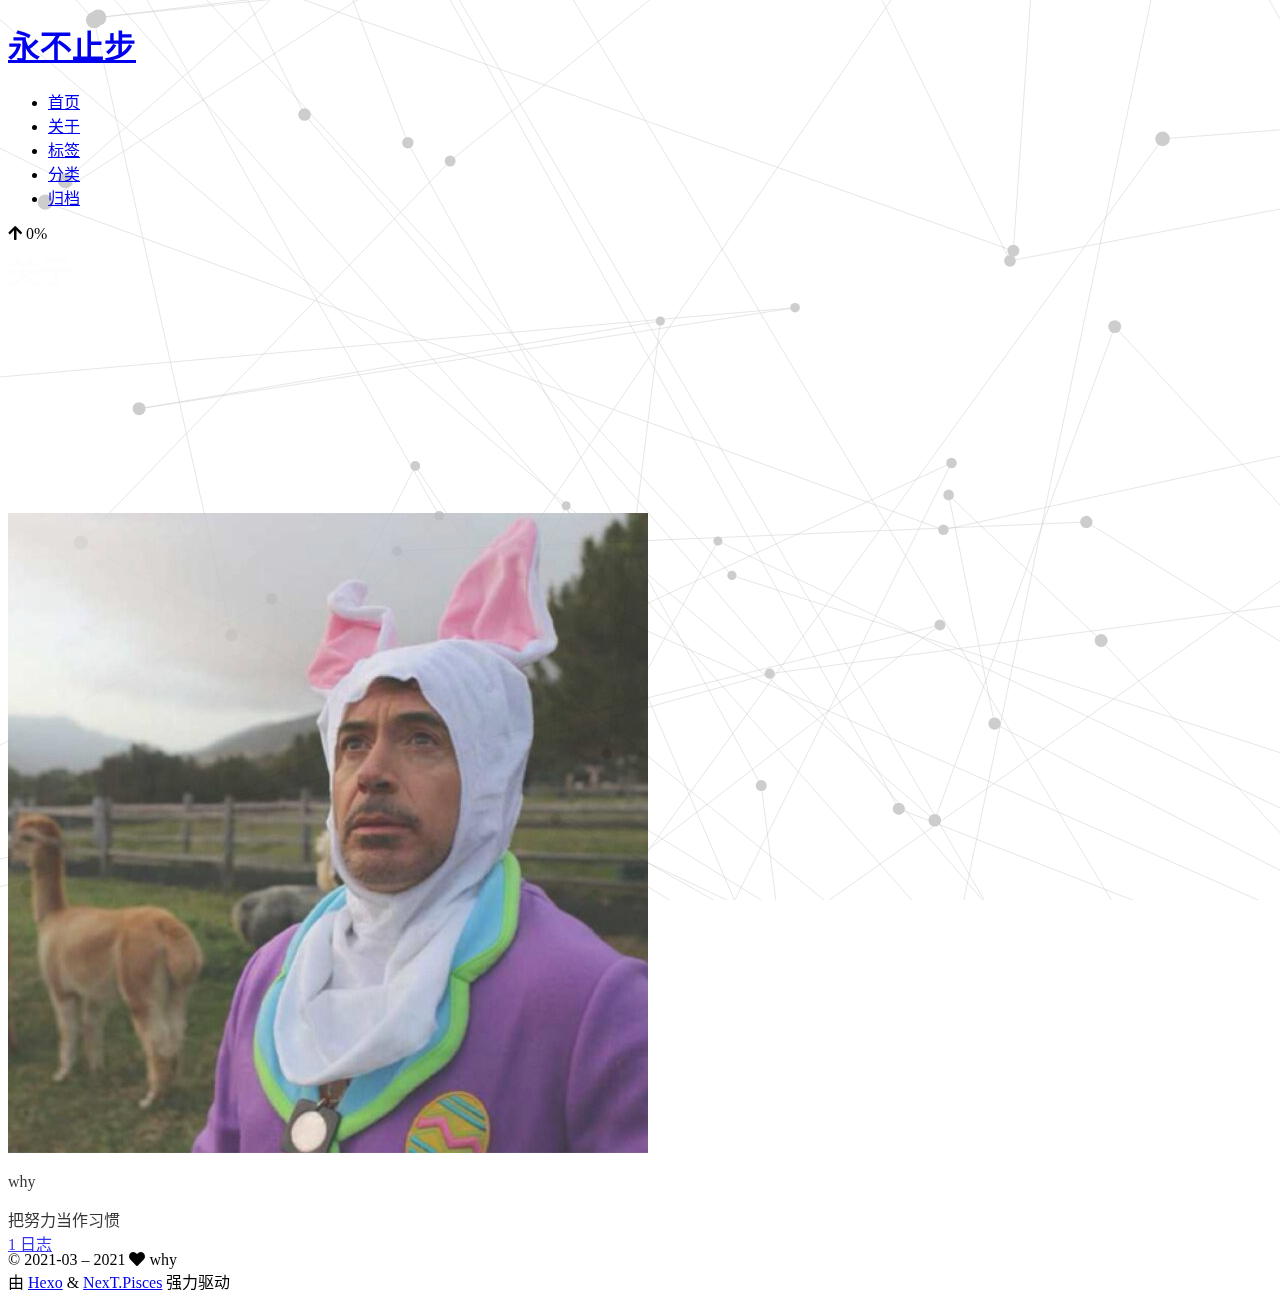
==== commit 9fb6acce: "Site updated: 2021-03-12 11:10:20" ====
--- a/about/index.html
+++ b/about/index.html
@@ -14,8 +14,6 @@
 
 
 <link rel="stylesheet" href="/lib/font-awesome/css/all.min.css">
-  <link rel="stylesheet" href="/lib/pace/pace-theme-minimal.min.css">
-  <script src="/lib/pace/pace.min.js"></script>
 
 <script id="hexo-configurations">
     var NexT = window.NexT || {};
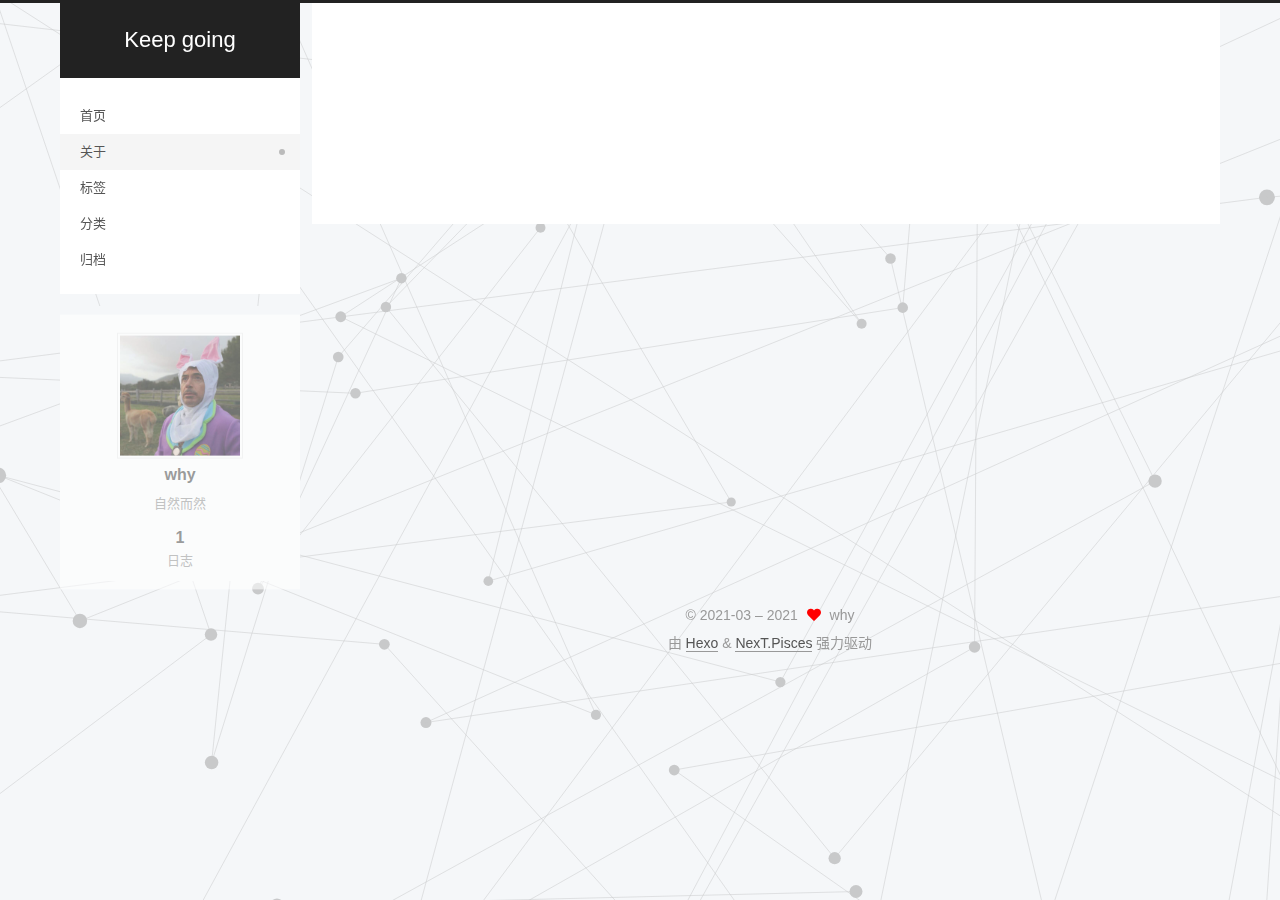
==== commit 170bc83e: "Site updated: 2021-03-12 11:24:03" ====
--- a/about/index.html
+++ b/about/index.html
@@ -20,12 +20,12 @@
     var CONFIG = {"hostname":"example.com","root":"/","scheme":"Pisces","version":"7.8.0","exturl":false,"sidebar":{"position":"left","display":"post","padding":18,"offset":12,"onmobile":false},"copycode":{"enable":false,"show_result":false,"style":null},"back2top":{"enable":true,"sidebar":false,"scrollpercent":false},"bookmark":{"enable":false,"color":"#222","save":"auto"},"fancybox":false,"mediumzoom":false,"lazyload":false,"pangu":false,"comments":{"style":"tabs","active":null,"storage":true,"lazyload":false,"nav":null},"algolia":{"hits":{"per_page":10},"labels":{"input_placeholder":"Search for Posts","hits_empty":"We didn't find any results for the search: ${query}","hits_stats":"${hits} results found in ${time} ms"}},"localsearch":{"enable":false,"trigger":"auto","top_n_per_article":1,"unescape":false,"preload":false},"motion":{"enable":true,"async":false,"transition":{"post_block":"fadeIn","post_header":"slideDownIn","post_body":"slideDownIn","coll_header":"slideLeftIn","sidebar":"slideUpIn"}}};
   </script>
 
-  <meta name="description" content="把努力当作习惯">
+  <meta name="description" content="自然而然">
 <meta property="og:type" content="website">
 <meta property="og:title" content="关于">
 <meta property="og:url" content="http://example.com/about/index.html">
-<meta property="og:site_name" content="永不止步">
-<meta property="og:description" content="把努力当作习惯">
+<meta property="og:site_name" content="Keep going">
+<meta property="og:description" content="自然而然">
 <meta property="og:locale" content="zh_CN">
 <meta property="article:published_time" content="2020-02-10T14:07:08.000Z">
 <meta property="article:modified_time" content="2021-03-11T13:45:54.546Z">
@@ -45,7 +45,7 @@
   };
 </script>
 
-  <title>关于 | 永不止步
+  <title>关于 | Keep going
 </title>
   
 
@@ -97,7 +97,7 @@
 
     <a href="/" class="brand" rel="start">
       <span class="logo-line-before"><i></i></span>
-      <h1 class="site-title">永不止步</h1>
+      <h1 class="site-title">Keep going</h1>
       <span class="logo-line-after"><i></i></span>
     </a>
   </div>
@@ -253,7 +253,7 @@
     <img class="site-author-image" itemprop="image" alt="why"
       src="/images/avatar.png">
   <p class="site-author-name" itemprop="name">why</p>
-  <div class="site-description" itemprop="description">把努力当作习惯</div>
+  <div class="site-description" itemprop="description">自然而然</div>
 </div>
 <div class="site-state-wrap motion-element">
   <nav class="site-state">
--- a/css/main.css
+++ b/css/main.css
@@ -0,0 +1,2441 @@
+:root {
+  --body-bg-color: #f5f7f9;
+  --content-bg-color: #fff;
+  --card-bg-color: #f5f5f5;
+  --text-color: #555;
+  --blockquote-color: #666;
+  --link-color: #555;
+  --link-hover-color: #222;
+  --brand-color: #fff;
+  --brand-hover-color: #fff;
+  --table-row-odd-bg-color: #f9f9f9;
+  --table-row-hover-bg-color: #f5f5f5;
+  --menu-item-bg-color: #f5f5f5;
+  --btn-default-bg: #fff;
+  --btn-default-color: #555;
+  --btn-default-border-color: #555;
+  --btn-default-hover-bg: #222;
+  --btn-default-hover-color: #fff;
+  --btn-default-hover-border-color: #222;
+}
+html {
+  line-height: 1.15; /* 1 */
+  -webkit-text-size-adjust: 100%; /* 2 */
+}
+body {
+  margin: 0;
+}
+main {
+  display: block;
+}
+h1 {
+  font-size: 2em;
+  margin: 0.67em 0;
+}
+hr {
+  box-sizing: content-box; /* 1 */
+  height: 0; /* 1 */
+  overflow: visible; /* 2 */
+}
+pre {
+  font-family: monospace, monospace; /* 1 */
+  font-size: 1em; /* 2 */
+}
+a {
+  background: transparent;
+}
+abbr[title] {
+  border-bottom: none; /* 1 */
+  text-decoration: underline; /* 2 */
+  text-decoration: underline dotted; /* 2 */
+}
+b,
+strong {
+  font-weight: bolder;
+}
+code,
+kbd,
+samp {
+  font-family: monospace, monospace; /* 1 */
+  font-size: 1em; /* 2 */
+}
+small {
+  font-size: 80%;
+}
+sub,
+sup {
+  font-size: 75%;
+  line-height: 0;
+  position: relative;
+  vertical-align: baseline;
+}
+sub {
+  bottom: -0.25em;
+}
+sup {
+  top: -0.5em;
+}
+img {
+  border-style: none;
+}
+button,
+input,
+optgroup,
+select,
+textarea {
+  font-family: inherit; /* 1 */
+  font-size: 100%; /* 1 */
+  line-height: 1.15; /* 1 */
+  margin: 0; /* 2 */
+}
+button,
+input {
+/* 1 */
+  overflow: visible;
+}
+button,
+select {
+/* 1 */
+  text-transform: none;
+}
+button,
+[type='button'],
+[type='reset'],
+[type='submit'] {
+  -webkit-appearance: button;
+}
+button::-moz-focus-inner,
+[type='button']::-moz-focus-inner,
+[type='reset']::-moz-focus-inner,
+[type='submit']::-moz-focus-inner {
+  border-style: none;
+  padding: 0;
+}
+button:-moz-focusring,
+[type='button']:-moz-focusring,
+[type='reset']:-moz-focusring,
+[type='submit']:-moz-focusring {
+  outline: 1px dotted ButtonText;
+}
+fieldset {
+  padding: 0.35em 0.75em 0.625em;
+}
+legend {
+  box-sizing: border-box; /* 1 */
+  color: inherit; /* 2 */
+  display: table; /* 1 */
+  max-width: 100%; /* 1 */
+  padding: 0; /* 3 */
+  white-space: normal; /* 1 */
+}
+progress {
+  vertical-align: baseline;
+}
+textarea {
+  overflow: auto;
+}
+[type='checkbox'],
+[type='radio'] {
+  box-sizing: border-box; /* 1 */
+  padding: 0; /* 2 */
+}
+[type='number']::-webkit-inner-spin-button,
+[type='number']::-webkit-outer-spin-button {
+  height: auto;
+}
+[type='search'] {
+  outline-offset: -2px; /* 2 */
+  -webkit-appearance: textfield; /* 1 */
+}
+[type='search']::-webkit-search-decoration {
+  -webkit-appearance: none;
+}
+::-webkit-file-upload-button {
+  font: inherit; /* 2 */
+  -webkit-appearance: button; /* 1 */
+}
+details {
+  display: block;
+}
+summary {
+  display: list-item;
+}
+template {
+  display: none;
+}
+[hidden] {
+  display: none;
+}
+::selection {
+  background: #262a30;
+  color: #eee;
+}
+html,
+body {
+  height: 100%;
+}
+body {
+  background: var(--body-bg-color);
+  color: var(--text-color);
+  font-family: 'Lato', "PingFang SC", "Microsoft YaHei", sans-serif;
+  font-size: 1em;
+  line-height: 2;
+}
+@media (max-width: 991px) {
+  body {
+    padding-left: 0 !important;
+    padding-right: 0 !important;
+  }
+}
+h1,
+h2,
+h3,
+h4,
+h5,
+h6 {
+  font-family: 'Lato', "PingFang SC", "Microsoft YaHei", sans-serif;
+  font-weight: bold;
+  line-height: 1.5;
+  margin: 20px 0 15px;
+}
+h1 {
+  font-size: 1.5em;
+}
+h2 {
+  font-size: 1.375em;
+}
+h3 {
+  font-size: 1.25em;
+}
+h4 {
+  font-size: 1.125em;
+}
+h5 {
+  font-size: 1em;
+}
+h6 {
+  font-size: 0.875em;
+}
+p {
+  margin: 0 0 20px 0;
+}
+a,
+span.exturl {
+  border-bottom: 1px solid #999;
+  color: var(--link-color);
+  outline: 0;
+  text-decoration: none;
+  overflow-wrap: break-word;
+  word-wrap: break-word;
+  cursor: pointer;
+}
+a:hover,
+span.exturl:hover {
+  border-bottom-color: var(--link-hover-color);
+  color: var(--link-hover-color);
+}
+iframe,
+img,
+video {
+  display: block;
+  margin-left: auto;
+  margin-right: auto;
+  max-width: 100%;
+}
+hr {
+  background-image: repeating-linear-gradient(-45deg, #ddd, #ddd 4px, transparent 4px, transparent 8px);
+  border: 0;
+  height: 3px;
+  margin: 40px 0;
+}
+blockquote {
+  border-left: 4px solid #ddd;
+  color: var(--blockquote-color);
+  margin: 0;
+  padding: 0 15px;
+}
+blockquote cite::before {
+  content: '-';
+  padding: 0 5px;
+}
+dt {
+  font-weight: bold;
+}
+dd {
+  margin: 0;
+  padding: 0;
+}
+kbd {
+  background-color: #f5f5f5;
+  background-image: linear-gradient(#eee, #fff, #eee);
+  border: 1px solid #ccc;
+  border-radius: 0.2em;
+  box-shadow: 0.1em 0.1em 0.2em rgba(0,0,0,0.1);
+  color: #555;
+  font-family: inherit;
+  padding: 0.1em 0.3em;
+  white-space: nowrap;
+}
+.table-container {
+  overflow: auto;
+}
+table {
+  border-collapse: collapse;
+  border-spacing: 0;
+  font-size: 0.875em;
+  margin: 0 0 20px 0;
+  width: 100%;
+}
+tbody tr:nth-of-type(odd) {
+  background: var(--table-row-odd-bg-color);
+}
+tbody tr:hover {
+  background: var(--table-row-hover-bg-color);
+}
+caption,
+th,
+td {
+  font-weight: normal;
+  padding: 8px;
+  vertical-align: middle;
+}
+th,
+td {
+  border: 1px solid #ddd;
+  border-bottom: 3px solid #ddd;
+}
+th {
+  font-weight: 700;
+  padding-bottom: 10px;
+}
+td {
+  border-bottom-width: 1px;
+}
+.btn {
+  background: var(--btn-default-bg);
+  border: 2px solid var(--btn-default-border-color);
+  border-radius: 2px;
+  color: var(--btn-default-color);
+  display: inline-block;
+  font-size: 0.875em;
+  line-height: 2;
+  padding: 0 20px;
+  text-decoration: none;
+  transition-property: background-color;
+  transition-delay: 0s;
+  transition-duration: 0.2s;
+  transition-timing-function: ease-in-out;
+}
+.btn:hover {
+  background: var(--btn-default-hover-bg);
+  border-color: var(--btn-default-hover-border-color);
+  color: var(--btn-default-hover-color);
+}
+.btn + .btn {
+  margin: 0 0 8px 8px;
+}
+.btn .fa-fw {
+  text-align: left;
+  width: 1.285714285714286em;
+}
+.toggle {
+  line-height: 0;
+}
+.toggle .toggle-line {
+  background: #fff;
+  display: inline-block;
+  height: 2px;
+  left: 0;
+  position: relative;
+  top: 0;
+  transition: all 0.4s;
+  vertical-align: top;
+  width: 100%;
+}
+.toggle .toggle-line:not(:first-child) {
+  margin-top: 3px;
+}
+.toggle.toggle-arrow .toggle-line-first {
+  left: 50%;
+  top: 2px;
+  transform: rotate(45deg);
+  width: 50%;
+}
+.toggle.toggle-arrow .toggle-line-middle {
+  left: 2px;
+  width: 90%;
+}
+.toggle.toggle-arrow .toggle-line-last {
+  left: 50%;
+  top: -2px;
+  transform: rotate(-45deg);
+  width: 50%;
+}
+.toggle.toggle-close .toggle-line-first {
+  transform: rotate(-45deg);
+  top: 5px;
+}
+.toggle.toggle-close .toggle-line-middle {
+  opacity: 0;
+}
+.toggle.toggle-close .toggle-line-last {
+  transform: rotate(45deg);
+  top: -5px;
+}
+.highlight,
+pre {
+  background: #f7f7f7;
+  color: #4d4d4c;
+  line-height: 1.6;
+  margin: 0 auto 20px;
+}
+pre,
+code {
+  font-family: consolas, Menlo, monospace, "PingFang SC", "Microsoft YaHei";
+}
+code {
+  background: #eee;
+  border-radius: 3px;
+  color: #555;
+  padding: 2px 4px;
+  overflow-wrap: break-word;
+  word-wrap: break-word;
+}
+.highlight *::selection {
+  background: #d6d6d6;
+}
+.highlight pre {
+  border: 0;
+  margin: 0;
+  padding: 10px 0;
+}
+.highlight table {
+  border: 0;
+  margin: 0;
+  width: auto;
+}
+.highlight td {
+  border: 0;
+  padding: 0;
+}
+.highlight figcaption {
+  background: #eff2f3;
+  color: #4d4d4c;
+  display: flex;
+  font-size: 0.875em;
+  justify-content: space-between;
+  line-height: 1.2;
+  padding: 0.5em;
+}
+.highlight figcaption a {
+  color: #4d4d4c;
+}
+.highlight figcaption a:hover {
+  border-bottom-color: #4d4d4c;
+}
+.highlight .gutter {
+  -moz-user-select: none;
+  -ms-user-select: none;
+  -webkit-user-select: none;
+  user-select: none;
+}
+.highlight .gutter pre {
+  background: #eff2f3;
+  color: #869194;
+  padding-left: 10px;
+  padding-right: 10px;
+  text-align: right;
+}
+.highlight .code pre {
+  background: #f7f7f7;
+  padding-left: 10px;
+  width: 100%;
+}
+.gist table {
+  width: auto;
+}
+.gist table td {
+  border: 0;
+}
+pre {
+  overflow: auto;
+  padding: 10px;
+}
+pre code {
+  background: none;
+  color: #4d4d4c;
+  font-size: 0.875em;
+  padding: 0;
+  text-shadow: none;
+}
+pre .deletion {
+  background: #fdd;
+}
+pre .addition {
+  background: #dfd;
+}
+pre .meta {
+  color: #eab700;
+  -moz-user-select: none;
+  -ms-user-select: none;
+  -webkit-user-select: none;
+  user-select: none;
+}
+pre .comment {
+  color: #8e908c;
+}
+pre .variable,
+pre .attribute,
+pre .tag,
+pre .name,
+pre .regexp,
+pre .ruby .constant,
+pre .xml .tag .title,
+pre .xml .pi,
+pre .xml .doctype,
+pre .html .doctype,
+pre .css .id,
+pre .css .class,
+pre .css .pseudo {
+  color: #c82829;
+}
+pre .number,
+pre .preprocessor,
+pre .built_in,
+pre .builtin-name,
+pre .literal,
+pre .params,
+pre .constant,
+pre .command {
+  color: #f5871f;
+}
+pre .ruby .class .title,
+pre .css .rules .attribute,
+pre .string,
+pre .symbol,
+pre .value,
+pre .inheritance,
+pre .header,
+pre .ruby .symbol,
+pre .xml .cdata,
+pre .special,
+pre .formula {
+  color: #718c00;
+}
+pre .title,
+pre .css .hexcolor {
+  color: #3e999f;
+}
+pre .function,
+pre .python .decorator,
+pre .python .title,
+pre .ruby .function .title,
+pre .ruby .title .keyword,
+pre .perl .sub,
+pre .javascript .title,
+pre .coffeescript .title {
+  color: #4271ae;
+}
+pre .keyword,
+pre .javascript .function {
+  color: #8959a8;
+}
+.blockquote-center {
+  border-left: none;
+  margin: 40px 0;
+  padding: 0;
+  position: relative;
+  text-align: center;
+}
+.blockquote-center .fa {
+  display: block;
+  opacity: 0.6;
+  position: absolute;
+  width: 100%;
+}
+.blockquote-center .fa-quote-left {
+  border-top: 1px solid #ccc;
+  text-align: left;
+  top: -20px;
+}
+.blockquote-center .fa-quote-right {
+  border-bottom: 1px solid #ccc;
+  text-align: right;
+  bottom: -20px;
+}
+.blockquote-center p,
+.blockquote-center div {
+  text-align: center;
+}
+.post-body .group-picture img {
+  margin: 0 auto;
+  padding: 0 3px;
+}
+.group-picture-row {
+  margin-bottom: 6px;
+  overflow: hidden;
+}
+.group-picture-column {
+  float: left;
+  margin-bottom: 10px;
+}
+.post-body .label {
+  color: #555;
+  display: inline;
+  padding: 0 2px;
+}
+.post-body .label.default {
+  background: #f0f0f0;
+}
+.post-body .label.primary {
+  background: #efe6f7;
+}
+.post-body .label.info {
+  background: #e5f2f8;
+}
+.post-body .label.success {
+  background: #e7f4e9;
+}
+.post-body .label.warning {
+  background: #fcf6e1;
+}
+.post-body .label.danger {
+  background: #fae8eb;
+}
+.post-body .tabs {
+  margin-bottom: 20px;
+}
+.post-body .tabs,
+.tabs-comment {
+  display: block;
+  padding-top: 10px;
+  position: relative;
+}
+.post-body .tabs ul.nav-tabs,
+.tabs-comment ul.nav-tabs {
+  display: flex;
+  flex-wrap: wrap;
+  margin: 0;
+  margin-bottom: -1px;
+  padding: 0;
+}
+@media (max-width: 413px) {
+  .post-body .tabs ul.nav-tabs,
+  .tabs-comment ul.nav-tabs {
+    display: block;
+    margin-bottom: 5px;
+  }
+}
+.post-body .tabs ul.nav-tabs li.tab,
+.tabs-comment ul.nav-tabs li.tab {
+  border-bottom: 1px solid #ddd;
+  border-left: 1px solid transparent;
+  border-right: 1px solid transparent;
+  border-top: 3px solid transparent;
+  flex-grow: 1;
+  list-style-type: none;
+  border-radius: 0 0 0 0;
+}
+@media (max-width: 413px) {
+  .post-body .tabs ul.nav-tabs li.tab,
+  .tabs-comment ul.nav-tabs li.tab {
+    border-bottom: 1px solid transparent;
+    border-left: 3px solid transparent;
+    border-right: 1px solid transparent;
+    border-top: 1px solid transparent;
+  }
+}
+@media (max-width: 413px) {
+  .post-body .tabs ul.nav-tabs li.tab,
+  .tabs-comment ul.nav-tabs li.tab {
+    border-radius: 0;
+  }
+}
+.post-body .tabs ul.nav-tabs li.tab a,
+.tabs-comment ul.nav-tabs li.tab a {
+  border-bottom: initial;
+  display: block;
+  line-height: 1.8;
+  outline: 0;
+  padding: 0.25em 0.75em;
+  text-align: center;
+  transition-delay: 0s;
+  transition-duration: 0.2s;
+  transition-timing-function: ease-out;
+}
+.post-body .tabs ul.nav-tabs li.tab a i,
+.tabs-comment ul.nav-tabs li.tab a i {
+  width: 1.285714285714286em;
+}
+.post-body .tabs ul.nav-tabs li.tab.active,
+.tabs-comment ul.nav-tabs li.tab.active {
+  border-bottom: 1px solid transparent;
+  border-left: 1px solid #ddd;
+  border-right: 1px solid #ddd;
+  border-top: 3px solid #fc6423;
+}
+@media (max-width: 413px) {
+  .post-body .tabs ul.nav-tabs li.tab.active,
+  .tabs-comment ul.nav-tabs li.tab.active {
+    border-bottom: 1px solid #ddd;
+    border-left: 3px solid #fc6423;
+    border-right: 1px solid #ddd;
+    border-top: 1px solid #ddd;
+  }
+}
+.post-body .tabs ul.nav-tabs li.tab.active a,
+.tabs-comment ul.nav-tabs li.tab.active a {
+  color: var(--link-color);
+  cursor: default;
+}
+.post-body .tabs .tab-content .tab-pane,
+.tabs-comment .tab-content .tab-pane {
+  border: 1px solid #ddd;
+  border-top: 0;
+  padding: 20px 20px 0 20px;
+  border-radius: 0;
+}
+.post-body .tabs .tab-content .tab-pane:not(.active),
+.tabs-comment .tab-content .tab-pane:not(.active) {
+  display: none;
+}
+.post-body .tabs .tab-content .tab-pane.active,
+.tabs-comment .tab-content .tab-pane.active {
+  display: block;
+}
+.post-body .tabs .tab-content .tab-pane.active:nth-of-type(1),
+.tabs-comment .tab-content .tab-pane.active:nth-of-type(1) {
+  border-radius: 0 0 0 0;
+}
+@media (max-width: 413px) {
+  .post-body .tabs .tab-content .tab-pane.active:nth-of-type(1),
+  .tabs-comment .tab-content .tab-pane.active:nth-of-type(1) {
+    border-radius: 0;
+  }
+}
+.post-body .note {
+  border-radius: 3px;
+  margin-bottom: 20px;
+  padding: 1em;
+  position: relative;
+  border: 1px solid #eee;
+  border-left-width: 5px;
+}
+.post-body .note h2,
+.post-body .note h3,
+.post-body .note h4,
+.post-body .note h5,
+.post-body .note h6 {
+  margin-top: 0;
+  border-bottom: initial;
+  margin-bottom: 0;
+  padding-top: 0;
+}
+.post-body .note p:first-child,
+.post-body .note ul:first-child,
+.post-body .note ol:first-child,
+.post-body .note table:first-child,
+.post-body .note pre:first-child,
+.post-body .note blockquote:first-child,
+.post-body .note img:first-child {
+  margin-top: 0;
+}
+.post-body .note p:last-child,
+.post-body .note ul:last-child,
+.post-body .note ol:last-child,
+.post-body .note table:last-child,
+.post-body .note pre:last-child,
+.post-body .note blockquote:last-child,
+.post-body .note img:last-child {
+  margin-bottom: 0;
+}
+.post-body .note.default {
+  border-left-color: #777;
+}
+.post-body .note.default h2,
+.post-body .note.default h3,
+.post-body .note.default h4,
+.post-body .note.default h5,
+.post-body .note.default h6 {
+  color: #777;
+}
+.post-body .note.primary {
+  border-left-color: #6f42c1;
+}
+.post-body .note.primary h2,
+.post-body .note.primary h3,
+.post-body .note.primary h4,
+.post-body .note.primary h5,
+.post-body .note.primary h6 {
+  color: #6f42c1;
+}
+.post-body .note.info {
+  border-left-color: #428bca;
+}
+.post-body .note.info h2,
+.post-body .note.info h3,
+.post-body .note.info h4,
+.post-body .note.info h5,
+.post-body .note.info h6 {
+  color: #428bca;
+}
+.post-body .note.success {
+  border-left-color: #5cb85c;
+}
+.post-body .note.success h2,
+.post-body .note.success h3,
+.post-body .note.success h4,
+.post-body .note.success h5,
+.post-body .note.success h6 {
+  color: #5cb85c;
+}
+.post-body .note.warning {
+  border-left-color: #f0ad4e;
+}
+.post-body .note.warning h2,
+.post-body .note.warning h3,
+.post-body .note.warning h4,
+.post-body .note.warning h5,
+.post-body .note.warning h6 {
+  color: #f0ad4e;
+}
+.post-body .note.danger {
+  border-left-color: #d9534f;
+}
+.post-body .note.danger h2,
+.post-body .note.danger h3,
+.post-body .note.danger h4,
+.post-body .note.danger h5,
+.post-body .note.danger h6 {
+  color: #d9534f;
+}
+.pagination .prev,
+.pagination .next,
+.pagination .page-number,
+.pagination .space {
+  display: inline-block;
+  margin: 0 10px;
+  padding: 0 11px;
+  position: relative;
+  top: -1px;
+}
+@media (max-width: 767px) {
+  .pagination .prev,
+  .pagination .next,
+  .pagination .page-number,
+  .pagination .space {
+    margin: 0 5px;
+  }
+}
+.pagination {
+  border-top: 1px solid #eee;
+  margin: 120px 0 0;
+  text-align: center;
+}
+.pagination .prev,
+.pagination .next,
+.pagination .page-number {
+  border-bottom: 0;
+  border-top: 1px solid #eee;
+  transition-property: border-color;
+  transition-delay: 0s;
+  transition-duration: 0.2s;
+  transition-timing-function: ease-in-out;
+}
+.pagination .prev:hover,
+.pagination .next:hover,
+.pagination .page-number:hover {
+  border-top-color: #222;
+}
+.pagination .space {
+  margin: 0;
+  padding: 0;
+}
+.pagination .prev {
+  margin-left: 0;
+}
+.pagination .next {
+  margin-right: 0;
+}
+.pagination .page-number.current {
+  background: #ccc;
+  border-top-color: #ccc;
+  color: #fff;
+}
+@media (max-width: 767px) {
+  .pagination {
+    border-top: none;
+  }
+  .pagination .prev,
+  .pagination .next,
+  .pagination .page-number {
+    border-bottom: 1px solid #eee;
+    border-top: 0;
+    margin-bottom: 10px;
+    padding: 0 10px;
+  }
+  .pagination .prev:hover,
+  .pagination .next:hover,
+  .pagination .page-number:hover {
+    border-bottom-color: #222;
+  }
+}
+.comments {
+  margin-top: 60px;
+  overflow: hidden;
+}
+.comment-button-group {
+  display: flex;
+  flex-wrap: wrap-reverse;
+  justify-content: center;
+  margin: 1em 0;
+}
+.comment-button-group .comment-button {
+  margin: 0.1em 0.2em;
+}
+.comment-button-group .comment-button.active {
+  background: var(--btn-default-hover-bg);
+  border-color: var(--btn-default-hover-border-color);
+  color: var(--btn-default-hover-color);
+}
+.comment-position {
+  display: none;
+}
+.comment-position.active {
+  display: block;
+}
+.tabs-comment {
+  background: var(--content-bg-color);
+  margin-top: 4em;
+  padding-top: 0;
+}
+.tabs-comment .comments {
+  border: 0;
+  box-shadow: none;
+  margin-top: 0;
+  padding-top: 0;
+}
+.container {
+  min-height: 100%;
+  position: relative;
+}
+.main-inner {
+  margin: 0 auto;
+  width: calc(100% - 20px);
+}
+@media (min-width: 1200px) {
+  .main-inner {
+    width: 1160px;
+  }
+}
+@media (min-width: 1600px) {
+  .main-inner {
+    width: 73%;
+  }
+}
+@media (max-width: 767px) {
+  .content-wrap {
+    padding: 0 20px;
+  }
+}
+.header {
+  background: transparent;
+}
+.header-inner {
+  margin: 0 auto;
+  width: calc(100% - 20px);
+}
+@media (min-width: 1200px) {
+  .header-inner {
+    width: 1160px;
+  }
+}
+@media (min-width: 1600px) {
+  .header-inner {
+    width: 73%;
+  }
+}
+.site-brand-container {
+  display: flex;
+  flex-shrink: 0;
+  padding: 0 10px;
+}
+.headband {
+  background: #222;
+  height: 3px;
+}
+.site-meta {
+  flex-grow: 1;
+  text-align: center;
+}
+@media (max-width: 767px) {
+  .site-meta {
+    text-align: center;
+  }
+}
+.brand {
+  border-bottom: none;
+  color: var(--brand-color);
+  display: inline-block;
+  line-height: 1.375em;
+  padding: 0 40px;
+  position: relative;
+}
+.brand:hover {
+  color: var(--brand-hover-color);
+}
+.site-title {
+  font-family: 'Lato', "PingFang SC", "Microsoft YaHei", sans-serif;
+  font-size: 1.375em;
+  font-weight: normal;
+  margin: 0;
+}
+.site-subtitle {
+  color: #ddd;
+  font-size: 0.8125em;
+  margin: 10px 0;
+}
+.use-motion .brand {
+  opacity: 0;
+}
+.use-motion .site-title,
+.use-motion .site-subtitle,
+.use-motion .custom-logo-image {
+  opacity: 0;
+  position: relative;
+  top: -10px;
+}
+.site-nav-toggle,
+.site-nav-right {
+  display: none;
+}
+@media (max-width: 767px) {
+  .site-nav-toggle,
+  .site-nav-right {
+    display: flex;
+    flex-direction: column;
+    justify-content: center;
+  }
+}
+.site-nav-toggle .toggle,
+.site-nav-right .toggle {
+  color: var(--text-color);
+  padding: 10px;
+  width: 22px;
+}
+.site-nav-toggle .toggle .toggle-line,
+.site-nav-right .toggle .toggle-line {
+  background: var(--text-color);
+  border-radius: 1px;
+}
+.site-nav {
+  display: block;
+}
+@media (max-width: 767px) {
+  .site-nav {
+    clear: both;
+    display: none;
+  }
+}
+.site-nav.site-nav-on {
+  display: block;
+}
+.menu {
+  margin-top: 20px;
+  padding-left: 0;
+  text-align: center;
+}
+.menu-item {
+  display: inline-block;
+  list-style: none;
+  margin: 0 10px;
+}
+@media (max-width: 767px) {
+  .menu-item {
+    display: block;
+    margin-top: 10px;
+  }
+  .menu-item.menu-item-search {
+    display: none;
+  }
+}
+.menu-item a,
+.menu-item span.exturl {
+  border-bottom: 0;
+  display: block;
+  font-size: 0.8125em;
+  transition-property: border-color;
+  transition-delay: 0s;
+  transition-duration: 0.2s;
+  transition-timing-function: ease-in-out;
+}
+@media (hover: none) {
+  .menu-item a:hover,
+  .menu-item span.exturl:hover {
+    border-bottom-color: transparent !important;
+  }
+}
+.menu-item .fa,
+.menu-item .fab,
+.menu-item .far,
+.menu-item .fas {
+  margin-right: 8px;
+}
+.menu-item .badge {
+  display: inline-block;
+  font-weight: bold;
+  line-height: 1;
+  margin-left: 0.35em;
+  margin-top: 0.35em;
+  text-align: center;
+  white-space: nowrap;
+}
+@media (max-width: 767px) {
+  .menu-item .badge {
+    float: right;
+    margin-left: 0;
+  }
+}
+.menu-item-active a,
+.menu .menu-item a:hover,
+.menu .menu-item span.exturl:hover {
+  background: var(--menu-item-bg-color);
+}
+.use-motion .menu-item {
+  opacity: 0;
+}
+.sidebar {
+  background: #222;
+  bottom: 0;
+  box-shadow: inset 0 2px 6px #000;
+  position: fixed;
+  top: 0;
+}
+@media (max-width: 991px) {
+  .sidebar {
+    display: none;
+  }
+}
+.sidebar-inner {
+  color: #999;
+  padding: 18px 10px;
+  text-align: center;
+}
+.cc-license {
+  margin-top: 10px;
+  text-align: center;
+}
+.cc-license .cc-opacity {
+  border-bottom: none;
+  opacity: 0.7;
+}
+.cc-license .cc-opacity:hover {
+  opacity: 0.9;
+}
+.cc-license img {
+  display: inline-block;
+}
+.site-author-image {
+  border: 1px solid #eee;
+  display: block;
+  margin: 0 auto;
+  max-width: 120px;
+  padding: 2px;
+}
+.site-author-name {
+  color: var(--text-color);
+  font-weight: 600;
+  margin: 0;
+  text-align: center;
+}
+.site-description {
+  color: #999;
+  font-size: 0.8125em;
+  margin-top: 0;
+  text-align: center;
+}
+.links-of-author {
+  margin-top: 15px;
+}
+.links-of-author a,
+.links-of-author span.exturl {
+  border-bottom-color: #555;
+  display: inline-block;
+  font-size: 0.8125em;
+  margin-bottom: 10px;
+  margin-right: 10px;
+  vertical-align: middle;
+}
+.links-of-author a::before,
+.links-of-author span.exturl::before {
+  background: #e3ff9f;
+  border-radius: 50%;
+  content: ' ';
+  display: inline-block;
+  height: 4px;
+  margin-right: 3px;
+  vertical-align: middle;
+  width: 4px;
+}
+.sidebar-button {
+  margin-top: 15px;
+}
+.sidebar-button a {
+  border: 1px solid #fc6423;
+  border-radius: 4px;
+  color: #fc6423;
+  display: inline-block;
+  padding: 0 15px;
+}
+.sidebar-button a .fa,
+.sidebar-button a .fab,
+.sidebar-button a .far,
+.sidebar-button a .fas {
+  margin-right: 5px;
+}
+.sidebar-button a:hover {
+  background: #fc6423;
+  border: 1px solid #fc6423;
+  color: #fff;
+}
+.sidebar-button a:hover .fa,
+.sidebar-button a:hover .fab,
+.sidebar-button a:hover .far,
+.sidebar-button a:hover .fas {
+  color: #fff;
+}
+.links-of-blogroll {
+  font-size: 0.8125em;
+  margin-top: 10px;
+}
+.links-of-blogroll-title {
+  font-size: 0.875em;
+  font-weight: 600;
+  margin-top: 0;
+}
+.links-of-blogroll-list {
+  list-style: none;
+  margin: 0;
+  padding: 0;
+}
+#sidebar-dimmer {
+  display: none;
+}
+@media (max-width: 767px) {
+  #sidebar-dimmer {
+    background: #000;
+    display: block;
+    height: 100%;
+    left: 100%;
+    opacity: 0;
+    position: fixed;
+    top: 0;
+    width: 100%;
+    z-index: 1100;
+  }
+  .sidebar-active + #sidebar-dimmer {
+    opacity: 0.7;
+    transform: translateX(-100%);
+    transition: opacity 0.5s;
+  }
+}
+.sidebar-nav {
+  margin: 0;
+  padding-bottom: 20px;
+  padding-left: 0;
+}
+.sidebar-nav li {
+  border-bottom: 1px solid transparent;
+  color: var(--text-color);
+  cursor: pointer;
+  display: inline-block;
+  font-size: 0.875em;
+}
+.sidebar-nav li.sidebar-nav-overview {
+  margin-left: 10px;
+}
+.sidebar-nav li:hover {
+  color: #fc6423;
+}
+.sidebar-nav .sidebar-nav-active {
+  border-bottom-color: #fc6423;
+  color: #fc6423;
+}
+.sidebar-nav .sidebar-nav-active:hover {
+  color: #fc6423;
+}
+.sidebar-panel {
+  display: none;
+  overflow-x: hidden;
+  overflow-y: auto;
+}
+.sidebar-panel-active {
+  display: block;
+}
+.sidebar-toggle {
+  background: #222;
+  bottom: 45px;
+  cursor: pointer;
+  height: 14px;
+  left: 30px;
+  padding: 5px;
+  position: fixed;
+  width: 14px;
+  z-index: 1300;
+}
+@media (max-width: 991px) {
+  .sidebar-toggle {
+    left: 20px;
+    opacity: 0.8;
+    display: none;
+  }
+}
+.sidebar-toggle:hover .toggle-line {
+  background: #fc6423;
+}
+.post-toc {
+  font-size: 0.875em;
+}
+.post-toc ol {
+  list-style: none;
+  margin: 0;
+  padding: 0 2px 5px 10px;
+  text-align: left;
+}
+.post-toc ol > ol {
+  padding-left: 0;
+}
+.post-toc ol a {
+  transition-property: all;
+  transition-delay: 0s;
+  transition-duration: 0.2s;
+  transition-timing-function: ease-in-out;
+}
+.post-toc .nav-item {
+  line-height: 1.8;
+  overflow: hidden;
+  text-overflow: ellipsis;
+  white-space: nowrap;
+}
+.post-toc .nav .nav-child {
+  display: none;
+}
+.post-toc .nav .active > .nav-child {
+  display: block;
+}
+.post-toc .nav .active-current > .nav-child {
+  display: block;
+}
+.post-toc .nav .active-current > .nav-child > .nav-item {
+  display: block;
+}
+.post-toc .nav .active > a {
+  border-bottom-color: #fc6423;
+  color: #fc6423;
+}
+.post-toc .nav .active-current > a {
+  color: #fc6423;
+}
+.post-toc .nav .active-current > a:hover {
+  color: #fc6423;
+}
+.site-state {
+  display: flex;
+  justify-content: center;
+  line-height: 1.4;
+  margin-top: 10px;
+  overflow: hidden;
+  text-align: center;
+  white-space: nowrap;
+}
+.site-state-item {
+  padding: 0 15px;
+}
+.site-state-item:not(:first-child) {
+  border-left: 1px solid #eee;
+}
+.site-state-item a {
+  border-bottom: none;
+}
+.site-state-item-count {
+  display: block;
+  font-size: 1em;
+  font-weight: 600;
+  text-align: center;
+}
+.site-state-item-name {
+  color: #999;
+  font-size: 0.8125em;
+}
+.footer {
+  color: #999;
+  font-size: 0.875em;
+  padding: 20px 0;
+}
+.footer.footer-fixed {
+  bottom: 0;
+  left: 0;
+  position: absolute;
+  right: 0;
+}
+.footer-inner {
+  box-sizing: border-box;
+  margin: 0 auto;
+  text-align: center;
+  width: calc(100% - 20px);
+}
+@media (min-width: 1200px) {
+  .footer-inner {
+    width: 1160px;
+  }
+}
+@media (min-width: 1600px) {
+  .footer-inner {
+    width: 73%;
+  }
+}
+.languages {
+  display: inline-block;
+  font-size: 1.125em;
+  position: relative;
+}
+.languages .lang-select-label span {
+  margin: 0 0.5em;
+}
+.languages .lang-select {
+  height: 100%;
+  left: 0;
+  opacity: 0;
+  position: absolute;
+  top: 0;
+  width: 100%;
+}
+.with-love {
+  color: #ff0000;
+  display: inline-block;
+  margin: 0 5px;
+}
+.powered-by,
+.theme-info {
+  display: inline-block;
+}
+@-moz-keyframes iconAnimate {
+  0%, 100% {
+    transform: scale(1);
+  }
+  10%, 30% {
+    transform: scale(0.9);
+  }
+  20%, 40%, 60%, 80% {
+    transform: scale(1.1);
+  }
+  50%, 70% {
+    transform: scale(1.1);
+  }
+}
+@-webkit-keyframes iconAnimate {
+  0%, 100% {
+    transform: scale(1);
+  }
+  10%, 30% {
+    transform: scale(0.9);
+  }
+  20%, 40%, 60%, 80% {
+    transform: scale(1.1);
+  }
+  50%, 70% {
+    transform: scale(1.1);
+  }
+}
+@-o-keyframes iconAnimate {
+  0%, 100% {
+    transform: scale(1);
+  }
+  10%, 30% {
+    transform: scale(0.9);
+  }
+  20%, 40%, 60%, 80% {
+    transform: scale(1.1);
+  }
+  50%, 70% {
+    transform: scale(1.1);
+  }
+}
+@keyframes iconAnimate {
+  0%, 100% {
+    transform: scale(1);
+  }
+  10%, 30% {
+    transform: scale(0.9);
+  }
+  20%, 40%, 60%, 80% {
+    transform: scale(1.1);
+  }
+  50%, 70% {
+    transform: scale(1.1);
+  }
+}
+.back-to-top {
+  font-size: 12px;
+  text-align: center;
+  transition-delay: 0s;
+  transition-duration: 0.2s;
+  transition-timing-function: ease-in-out;
+}
+.back-to-top {
+  background: #222;
+  bottom: -100px;
+  box-sizing: border-box;
+  color: #fff;
+  cursor: pointer;
+  left: 30px;
+  opacity: 0.6;
+  padding: 0 6px;
+  position: fixed;
+  transition-property: bottom;
+  z-index: 1300;
+  width: 24px;
+}
+.back-to-top span {
+  display: none;
+}
+.back-to-top:hover {
+  color: #fc6423;
+}
+.back-to-top.back-to-top-on {
+  bottom: 30px;
+}
+@media (max-width: 991px) {
+  .back-to-top {
+    left: 20px;
+    opacity: 0.8;
+  }
+}
+.post-body {
+  font-family: 'Lato', "PingFang SC", "Microsoft YaHei", sans-serif;
+  overflow-wrap: break-word;
+  word-wrap: break-word;
+}
+@media (min-width: 1200px) {
+  .post-body {
+    font-size: 1.125em;
+  }
+}
+.post-body .exturl .fa {
+  font-size: 0.875em;
+  margin-left: 4px;
+}
+.post-body .image-caption,
+.post-body .figure .caption {
+  color: #999;
+  font-size: 0.875em;
+  font-weight: bold;
+  line-height: 1;
+  margin: -20px auto 15px;
+  text-align: center;
+}
+.post-sticky-flag {
+  display: inline-block;
+  transform: rotate(30deg);
+}
+.post-button {
+  margin-top: 40px;
+  text-align: center;
+}
+.use-motion .post-block,
+.use-motion .pagination,
+.use-motion .comments {
+  opacity: 0;
+}
+.use-motion .post-header {
+  opacity: 0;
+}
+.use-motion .post-body {
+  opacity: 0;
+}
+.use-motion .collection-header {
+  opacity: 0;
+}
+.posts-collapse {
+  margin-left: 35px;
+  position: relative;
+}
+@media (max-width: 767px) {
+  .posts-collapse {
+    margin-left: 0px;
+    margin-right: 0px;
+  }
+}
+.posts-collapse .collection-title {
+  font-size: 1.125em;
+  position: relative;
+}
+.posts-collapse .collection-title::before {
+  background: #999;
+  border: 1px solid #fff;
+  border-radius: 50%;
+  content: ' ';
+  height: 10px;
+  left: 0;
+  margin-left: -6px;
+  margin-top: -4px;
+  position: absolute;
+  top: 50%;
+  width: 10px;
+}
+.posts-collapse .collection-year {
+  font-size: 1.5em;
+  font-weight: bold;
+  margin: 60px 0;
+  position: relative;
+}
+.posts-collapse .collection-year::before {
+  background: #bbb;
+  border-radius: 50%;
+  content: ' ';
+  height: 8px;
+  left: 0;
+  margin-left: -4px;
+  margin-top: -4px;
+  position: absolute;
+  top: 50%;
+  width: 8px;
+}
+.posts-collapse .collection-header {
+  display: block;
+  margin: 0 0 0 20px;
+}
+.posts-collapse .collection-header small {
+  color: #bbb;
+  margin-left: 5px;
+}
+.posts-collapse .post-header {
+  border-bottom: 1px dashed #ccc;
+  margin: 30px 0;
+  padding-left: 15px;
+  position: relative;
+  transition-property: border;
+  transition-delay: 0s;
+  transition-duration: 0.2s;
+  transition-timing-function: ease-in-out;
+}
+.posts-collapse .post-header::before {
+  background: #bbb;
+  border: 1px solid #fff;
+  border-radius: 50%;
+  content: ' ';
+  height: 6px;
+  left: 0;
+  margin-left: -4px;
+  position: absolute;
+  top: 0.75em;
+  transition-property: background;
+  width: 6px;
+  transition-delay: 0s;
+  transition-duration: 0.2s;
+  transition-timing-function: ease-in-out;
+}
+.posts-collapse .post-header:hover {
+  border-bottom-color: #666;
+}
+.posts-collapse .post-header:hover::before {
+  background: #222;
+}
+.posts-collapse .post-meta {
+  display: inline;
+  font-size: 0.75em;
+  margin-right: 10px;
+}
+.posts-collapse .post-title {
+  display: inline;
+}
+.posts-collapse .post-title a,
+.posts-collapse .post-title span.exturl {
+  border-bottom: none;
+  color: var(--link-color);
+}
+.posts-collapse .post-title .fa-external-link-alt {
+  font-size: 0.875em;
+  margin-left: 5px;
+}
+.posts-collapse::before {
+  background: #f5f5f5;
+  content: ' ';
+  height: 100%;
+  left: 0;
+  margin-left: -2px;
+  position: absolute;
+  top: 1.25em;
+  width: 4px;
+}
+.post-eof {
+  background: #ccc;
+  height: 1px;
+  margin: 80px auto 60px;
+  text-align: center;
+  width: 8%;
+}
+.post-block:last-of-type .post-eof {
+  display: none;
+}
+.content {
+  padding-top: 40px;
+}
+@media (min-width: 992px) {
+  .post-body {
+    text-align: justify;
+  }
+}
+@media (max-width: 991px) {
+  .post-body {
+    text-align: justify;
+  }
+}
+.post-body h1,
+.post-body h2,
+.post-body h3,
+.post-body h4,
+.post-body h5,
+.post-body h6 {
+  padding-top: 10px;
+}
+.post-body h1 .header-anchor,
+.post-body h2 .header-anchor,
+.post-body h3 .header-anchor,
+.post-body h4 .header-anchor,
+.post-body h5 .header-anchor,
+.post-body h6 .header-anchor {
+  border-bottom-style: none;
+  color: #ccc;
+  float: right;
+  margin-left: 10px;
+  visibility: hidden;
+}
+.post-body h1 .header-anchor:hover,
+.post-body h2 .header-anchor:hover,
+.post-body h3 .header-anchor:hover,
+.post-body h4 .header-anchor:hover,
+.post-body h5 .header-anchor:hover,
+.post-body h6 .header-anchor:hover {
+  color: inherit;
+}
+.post-body h1:hover .header-anchor,
+.post-body h2:hover .header-anchor,
+.post-body h3:hover .header-anchor,
+.post-body h4:hover .header-anchor,
+.post-body h5:hover .header-anchor,
+.post-body h6:hover .header-anchor {
+  visibility: visible;
+}
+.post-body iframe,
+.post-body img,
+.post-body video {
+  margin-bottom: 20px;
+}
+.post-body .video-container {
+  height: 0;
+  margin-bottom: 20px;
+  overflow: hidden;
+  padding-top: 75%;
+  position: relative;
+  width: 100%;
+}
+.post-body .video-container iframe,
+.post-body .video-container object,
+.post-body .video-container embed {
+  height: 100%;
+  left: 0;
+  margin: 0;
+  position: absolute;
+  top: 0;
+  width: 100%;
+}
+.post-gallery {
+  align-items: center;
+  display: grid;
+  grid-gap: 10px;
+  grid-template-columns: 1fr 1fr 1fr;
+  margin-bottom: 20px;
+}
+@media (max-width: 767px) {
+  .post-gallery {
+    grid-template-columns: 1fr 1fr;
+  }
+}
+.post-gallery a {
+  border: 0;
+}
+.post-gallery img {
+  margin: 0;
+}
+.posts-expand .post-header {
+  font-size: 1.125em;
+}
+.posts-expand .post-title {
+  font-size: 1.5em;
+  font-weight: normal;
+  margin: initial;
+  text-align: center;
+  overflow-wrap: break-word;
+  word-wrap: break-word;
+}
+.posts-expand .post-title-link {
+  border-bottom: none;
+  color: var(--link-color);
+  display: inline-block;
+  position: relative;
+  vertical-align: top;
+}
+.posts-expand .post-title-link::before {
+  background: var(--link-color);
+  bottom: 0;
+  content: '';
+  height: 2px;
+  left: 0;
+  position: absolute;
+  transform: scaleX(0);
+  visibility: hidden;
+  width: 100%;
+  transition-delay: 0s;
+  transition-duration: 0.2s;
+  transition-timing-function: ease-in-out;
+}
+.posts-expand .post-title-link:hover::before {
+  transform: scaleX(1);
+  visibility: visible;
+}
+.posts-expand .post-title-link .fa-external-link-alt {
+  font-size: 0.875em;
+  margin-left: 5px;
+}
+.posts-expand .post-meta {
+  color: #999;
+  font-family: 'Lato', "PingFang SC", "Microsoft YaHei", sans-serif;
+  font-size: 0.75em;
+  margin: 3px 0 60px 0;
+  text-align: center;
+}
+.posts-expand .post-meta .post-description {
+  font-size: 0.875em;
+  margin-top: 2px;
+}
+.posts-expand .post-meta time {
+  border-bottom: 1px dashed #999;
+  cursor: pointer;
+}
+.post-meta .post-meta-item + .post-meta-item::before {
+  content: '|';
+  margin: 0 0.5em;
+}
+.post-meta-divider {
+  margin: 0 0.5em;
+}
+.post-meta-item-icon {
+  margin-right: 3px;
+}
+@media (max-width: 991px) {
+  .post-meta-item-icon {
+    display: inline-block;
+  }
+}
+@media (max-width: 991px) {
+  .post-meta-item-text {
+    display: none;
+  }
+}
+.post-nav {
+  border-top: 1px solid #eee;
+  display: flex;
+  justify-content: space-between;
+  margin-top: 15px;
+  padding: 10px 5px 0;
+}
+.post-nav-item {
+  flex: 1;
+}
+.post-nav-item a {
+  border-bottom: none;
+  display: block;
+  font-size: 0.875em;
+  line-height: 1.6;
+  position: relative;
+}
+.post-nav-item a:active {
+  top: 2px;
+}
+.post-nav-item .fa {
+  font-size: 0.75em;
+}
+.post-nav-item:first-child {
+  margin-right: 15px;
+}
+.post-nav-item:first-child .fa {
+  margin-right: 5px;
+}
+.post-nav-item:last-child {
+  margin-left: 15px;
+  text-align: right;
+}
+.post-nav-item:last-child .fa {
+  margin-left: 5px;
+}
+.rtl.post-body p,
+.rtl.post-body a,
+.rtl.post-body h1,
+.rtl.post-body h2,
+.rtl.post-body h3,
+.rtl.post-body h4,
+.rtl.post-body h5,
+.rtl.post-body h6,
+.rtl.post-body li,
+.rtl.post-body ul,
+.rtl.post-body ol {
+  direction: rtl;
+  font-family: UKIJ Ekran;
+}
+.rtl.post-title {
+  font-family: UKIJ Ekran;
+}
+.post-tags {
+  margin-top: 40px;
+  text-align: center;
+}
+.post-tags a {
+  display: inline-block;
+  font-size: 0.8125em;
+}
+.post-tags a:not(:last-child) {
+  margin-right: 10px;
+}
+.post-widgets {
+  border-top: 1px solid #eee;
+  margin-top: 15px;
+  text-align: center;
+}
+.wp_rating {
+  height: 20px;
+  line-height: 20px;
+  margin-top: 10px;
+  padding-top: 6px;
+  text-align: center;
+}
+.social-like {
+  display: flex;
+  font-size: 0.875em;
+  justify-content: center;
+  text-align: center;
+}
+.reward-container {
+  margin: 20px auto;
+  padding: 10px 0;
+  text-align: center;
+  width: 90%;
+}
+.reward-container button {
+  background: transparent;
+  border: 1px solid #fc6423;
+  border-radius: 0;
+  color: #fc6423;
+  cursor: pointer;
+  line-height: 2;
+  outline: 0;
+  padding: 0 15px;
+  vertical-align: text-top;
+}
+.reward-container button:hover {
+  background: #fc6423;
+  border: 1px solid transparent;
+  color: #fa9366;
+}
+#qr {
+  padding-top: 20px;
+}
+#qr a {
+  border: 0;
+}
+#qr img {
+  display: inline-block;
+  margin: 0.8em 2em 0 2em;
+  max-width: 100%;
+  width: 180px;
+}
+#qr p {
+  text-align: center;
+}
+.category-all-page .category-all-title {
+  text-align: center;
+}
+.category-all-page .category-all {
+  margin-top: 20px;
+}
+.category-all-page .category-list {
+  list-style: none;
+  margin: 0;
+  padding: 0;
+}
+.category-all-page .category-list-item {
+  margin: 5px 10px;
+}
+.category-all-page .category-list-count {
+  color: #bbb;
+}
+.category-all-page .category-list-count::before {
+  content: ' (';
+  display: inline;
+}
+.category-all-page .category-list-count::after {
+  content: ') ';
+  display: inline;
+}
+.category-all-page .category-list-child {
+  padding-left: 10px;
+}
+.event-list {
+  padding: 0;
+}
+.event-list hr {
+  background: #222;
+  margin: 20px 0 45px 0;
+}
+.event-list hr::after {
+  background: #222;
+  color: #fff;
+  content: 'NOW';
+  display: inline-block;
+  font-weight: bold;
+  padding: 0 5px;
+  text-align: right;
+}
+.event-list .event {
+  background: #222;
+  margin: 20px 0;
+  min-height: 40px;
+  padding: 15px 0 15px 10px;
+}
+.event-list .event .event-summary {
+  color: #fff;
+  margin: 0;
+  padding-bottom: 3px;
+}
+.event-list .event .event-summary::before {
+  animation: dot-flash 1s alternate infinite ease-in-out;
+  color: #fff;
+  content: '\f111';
+  display: inline-block;
+  font-size: 10px;
+  margin-right: 25px;
+  vertical-align: middle;
+  font-family: 'Font Awesome 5 Free';
+  font-weight: 900;
+}
+.event-list .event .event-relative-time {
+  color: #bbb;
+  display: inline-block;
+  font-size: 12px;
+  font-weight: normal;
+  padding-left: 12px;
+}
+.event-list .event .event-details {
+  color: #fff;
+  display: block;
+  line-height: 18px;
+  margin-left: 56px;
+  padding-bottom: 6px;
+  padding-top: 3px;
+  text-indent: -24px;
+}
+.event-list .event .event-details::before {
+  color: #fff;
+  display: inline-block;
+  margin-right: 9px;
+  text-align: center;
+  text-indent: 0;
+  width: 14px;
+  font-family: 'Font Awesome 5 Free';
+  font-weight: 900;
+}
+.event-list .event .event-details.event-location::before {
+  content: '\f041';
+}
+.event-list .event .event-details.event-duration::before {
+  content: '\f017';
+}
+.event-list .event-past {
+  background: #f5f5f5;
+}
+.event-list .event-past .event-summary,
+.event-list .event-past .event-details {
+  color: #bbb;
+  opacity: 0.9;
+}
+.event-list .event-past .event-summary::before,
+.event-list .event-past .event-details::before {
+  animation: none;
+  color: #bbb;
+}
+@-moz-keyframes dot-flash {
+  from {
+    opacity: 1;
+    transform: scale(1);
+  }
+  to {
+    opacity: 0;
+    transform: scale(0.8);
+  }
+}
+@-webkit-keyframes dot-flash {
+  from {
+    opacity: 1;
+    transform: scale(1);
+  }
+  to {
+    opacity: 0;
+    transform: scale(0.8);
+  }
+}
+@-o-keyframes dot-flash {
+  from {
+    opacity: 1;
+    transform: scale(1);
+  }
+  to {
+    opacity: 0;
+    transform: scale(0.8);
+  }
+}
+@keyframes dot-flash {
+  from {
+    opacity: 1;
+    transform: scale(1);
+  }
+  to {
+    opacity: 0;
+    transform: scale(0.8);
+  }
+}
+ul.breadcrumb {
+  font-size: 0.75em;
+  list-style: none;
+  margin: 1em 0;
+  padding: 0 2em;
+  text-align: center;
+}
+ul.breadcrumb li {
+  display: inline;
+}
+ul.breadcrumb li + li::before {
+  content: '/\00a0';
+  font-weight: normal;
+  padding: 0.5em;
+}
+ul.breadcrumb li + li:last-child {
+  font-weight: bold;
+}
+.tag-cloud {
+  text-align: center;
+}
+.tag-cloud a {
+  display: inline-block;
+  margin: 10px;
+}
+.tag-cloud a:hover {
+  color: var(--link-hover-color) !important;
+}
+.header {
+  margin: 0 auto;
+  position: relative;
+  width: calc(100% - 20px);
+}
+@media (min-width: 1200px) {
+  .header {
+    width: 1160px;
+  }
+}
+@media (min-width: 1600px) {
+  .header {
+    width: 73%;
+  }
+}
+@media (max-width: 991px) {
+  .header {
+    width: auto;
+  }
+}
+.header-inner {
+  background: var(--content-bg-color);
+  border-radius: initial;
+  box-shadow: initial;
+  overflow: hidden;
+  padding: 0;
+  position: absolute;
+  top: 0;
+  width: 240px;
+}
+@media (min-width: 1200px) {
+  .header-inner {
+    width: 240px;
+  }
+}
+@media (max-width: 991px) {
+  .header-inner {
+    border-radius: initial;
+    position: relative;
+    width: auto;
+  }
+}
+.main-inner {
+  align-items: flex-start;
+  display: flex;
+  justify-content: space-between;
+  flex-direction: row-reverse;
+}
+@media (max-width: 991px) {
+  .main-inner {
+    width: auto;
+  }
+}
+.content-wrap {
+  background: var(--content-bg-color);
+  border-radius: initial;
+  box-shadow: initial;
+  box-sizing: border-box;
+  padding: 40px;
+  width: calc(100% - 252px);
+}
+@media (max-width: 991px) {
+  .content-wrap {
+    border-radius: initial;
+    padding: 20px;
+    width: 100%;
+  }
+}
+.footer-inner {
+  padding-left: 260px;
+}
+.back-to-top {
+  left: auto;
+  right: 30px;
+}
+@media (max-width: 991px) {
+  .back-to-top {
+    right: 20px;
+  }
+}
+@media (max-width: 991px) {
+  .footer-inner {
+    padding-left: 0;
+    padding-right: 0;
+    width: auto;
+  }
+}
+.site-brand-container {
+  background: #222;
+}
+@media (max-width: 991px) {
+  .site-brand-container {
+    box-shadow: 0 0 16px rgba(0,0,0,0.5);
+  }
+}
+.site-meta {
+  padding: 20px 0;
+}
+.brand {
+  padding: 0;
+}
+.site-subtitle {
+  margin: 10px 10px 0;
+}
+.custom-logo-image {
+  margin-top: 20px;
+}
+@media (max-width: 991px) {
+  .custom-logo-image {
+    display: none;
+  }
+}
+@media (min-width: 768px) and (max-width: 991px) {
+  .site-nav-toggle,
+  .site-nav-right {
+    display: flex;
+    flex-direction: column;
+    justify-content: center;
+  }
+}
+.site-nav-toggle .toggle,
+.site-nav-right .toggle {
+  color: #fff;
+}
+.site-nav-toggle .toggle .toggle-line,
+.site-nav-right .toggle .toggle-line {
+  background: #fff;
+}
+@media (min-width: 768px) and (max-width: 991px) {
+  .site-nav {
+    display: none;
+  }
+}
+.menu .menu-item {
+  display: block;
+  margin: 0;
+}
+.menu .menu-item a,
+.menu .menu-item span.exturl {
+  padding: 5px 20px;
+  position: relative;
+  text-align: left;
+  transition-property: background-color;
+}
+@media (max-width: 991px) {
+  .menu .menu-item.menu-item-search {
+    display: none;
+  }
+}
+.menu .menu-item .badge {
+  background: #ccc;
+  border-radius: 10px;
+  color: #fff;
+  float: right;
+  padding: 2px 5px;
+  text-shadow: 1px 1px 0 rgba(0,0,0,0.1);
+  vertical-align: middle;
+}
+.main-menu .menu-item-active a::after {
+  background: #bbb;
+  border-radius: 50%;
+  content: ' ';
+  height: 6px;
+  margin-top: -3px;
+  position: absolute;
+  right: 15px;
+  top: 50%;
+  width: 6px;
+}
+.sub-menu {
+  background: var(--content-bg-color);
+  border-bottom: 1px solid #ddd;
+  margin: 0;
+  padding: 6px 0;
+}
+.sub-menu .menu-item {
+  display: inline-block;
+}
+.sub-menu .menu-item a,
+.sub-menu .menu-item span.exturl {
+  background: transparent;
+  margin: 5px 10px;
+  padding: initial;
+}
+.sub-menu .menu-item a:hover,
+.sub-menu .menu-item span.exturl:hover {
+  background: transparent;
+  color: #fc6423;
+}
+.sub-menu .menu-item-active a {
+  border-bottom-color: #fc6423;
+  color: #fc6423;
+}
+.sub-menu .menu-item-active a:hover {
+  border-bottom-color: #fc6423;
+}
+.sidebar {
+  background: var(--body-bg-color);
+  box-shadow: none;
+  margin-top: 100%;
+  position: static;
+  width: 240px;
+}
+@media (max-width: 991px) {
+  .sidebar {
+    display: none;
+  }
+}
+.sidebar-toggle {
+  display: none;
+}
+.sidebar-inner {
+  background: var(--content-bg-color);
+  border-radius: initial;
+  box-shadow: initial;
+  box-sizing: border-box;
+  color: var(--text-color);
+  width: 240px;
+  opacity: 0;
+}
+.sidebar-inner.affix {
+  position: fixed;
+  top: 12px;
+}
+.sidebar-inner.affix-bottom {
+  position: absolute;
+}
+.site-state-item {
+  padding: 0 10px;
+}
+.sidebar-button {
+  border-bottom: 1px dotted #ccc;
+  border-top: 1px dotted #ccc;
+  margin-top: 10px;
+  text-align: center;
+}
+.sidebar-button a {
+  border: 0;
+  color: #fc6423;
+  display: block;
+}
+.sidebar-button a:hover {
+  background: none;
+  border: 0;
+  color: #e34603;
+}
+.sidebar-button a:hover .fa,
+.sidebar-button a:hover .fab,
+.sidebar-button a:hover .far,
+.sidebar-button a:hover .fas {
+  color: #e34603;
+}
+.links-of-author {
+  display: flex;
+  flex-wrap: wrap;
+  margin-top: 10px;
+  justify-content: center;
+}
+.links-of-author-item {
+  margin: 5px 0 0;
+  width: 50%;
+}
+.links-of-author-item a,
+.links-of-author-item span.exturl {
+  box-sizing: border-box;
+  display: inline-block;
+  margin-bottom: 0;
+  margin-right: 0;
+  max-width: 216px;
+  overflow: hidden;
+  padding: 0 5px;
+  text-overflow: ellipsis;
+  white-space: nowrap;
+}
+.links-of-author-item a,
+.links-of-author-item span.exturl {
+  border-bottom: none;
+  display: block;
+  text-decoration: none;
+}
+.links-of-author-item a::before,
+.links-of-author-item span.exturl::before {
+  display: none;
+}
+.links-of-author-item a:hover,
+.links-of-author-item span.exturl:hover {
+  background: var(--body-bg-color);
+  border-radius: 4px;
+}
+.links-of-author-item .fa,
+.links-of-author-item .fab,
+.links-of-author-item .far,
+.links-of-author-item .fas {
+  margin-right: 2px;
+}
+.links-of-blogroll-item {
+  padding: 0;
+}
